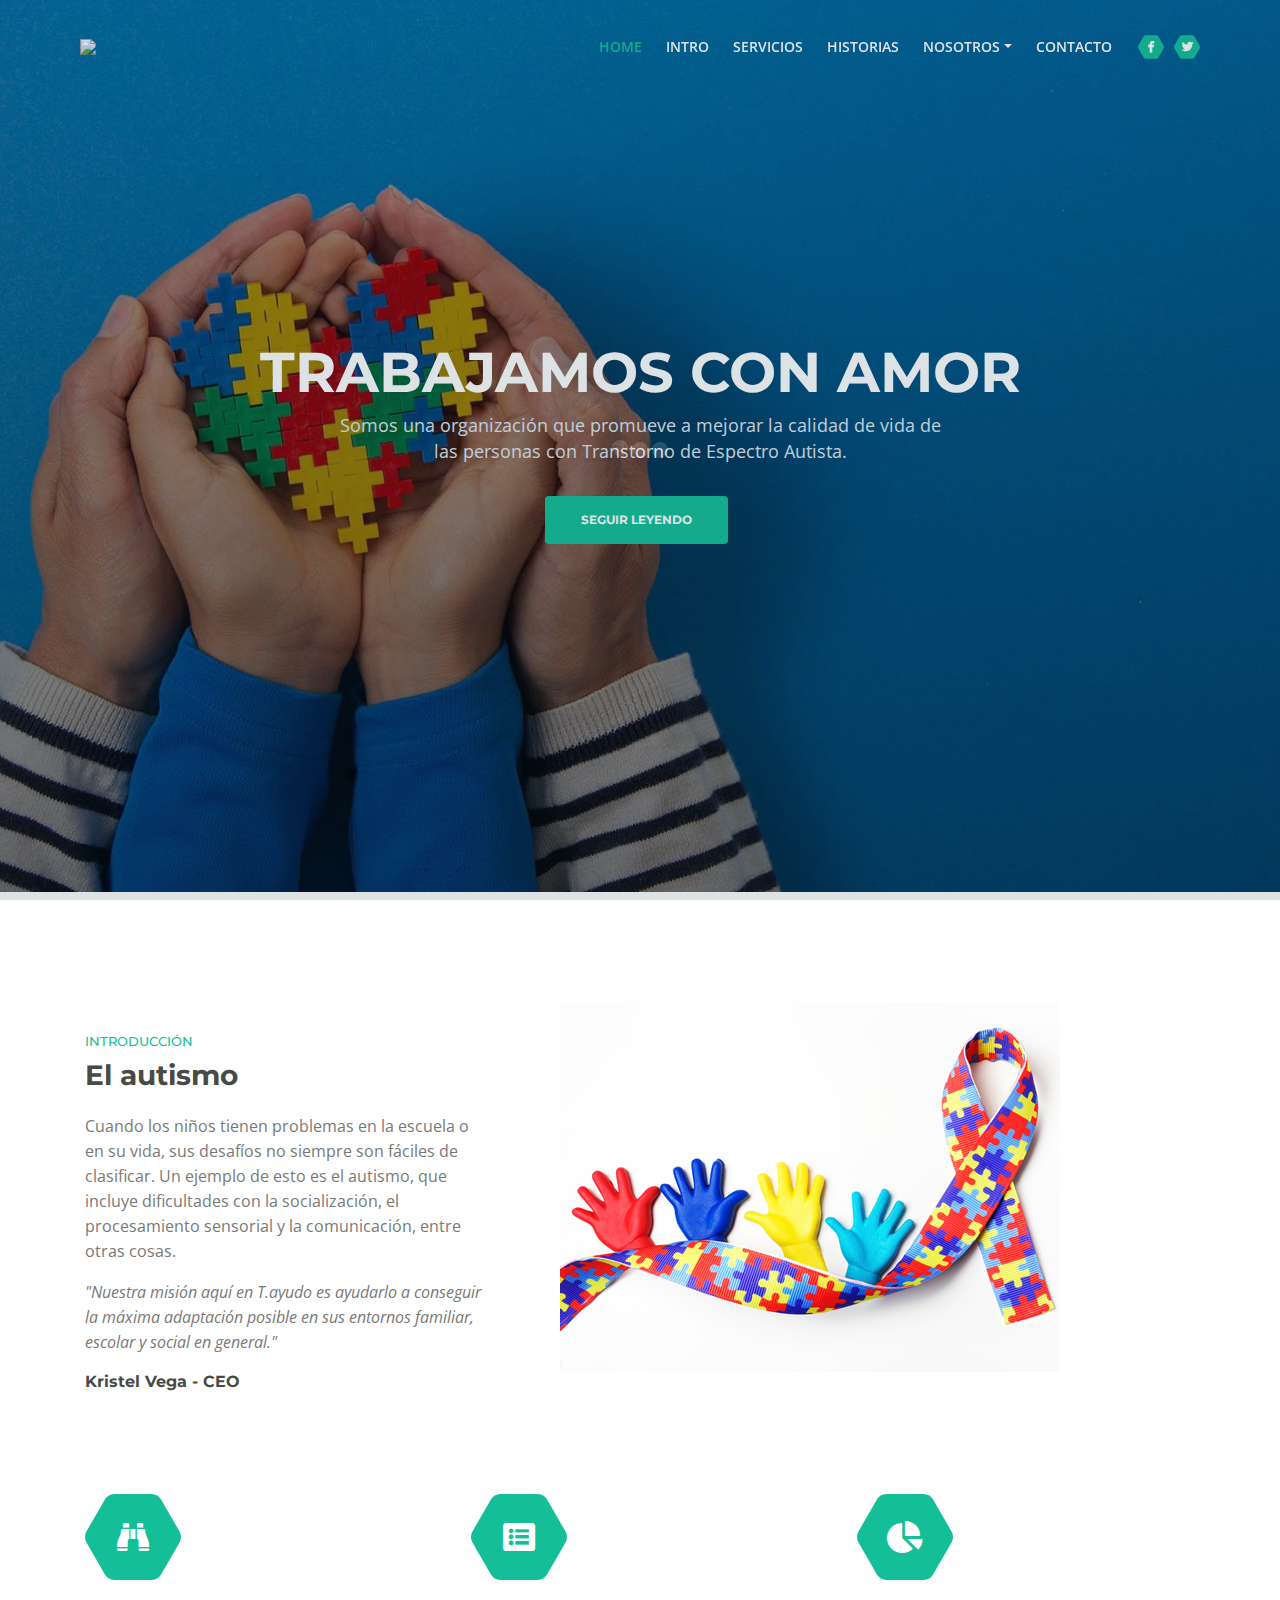
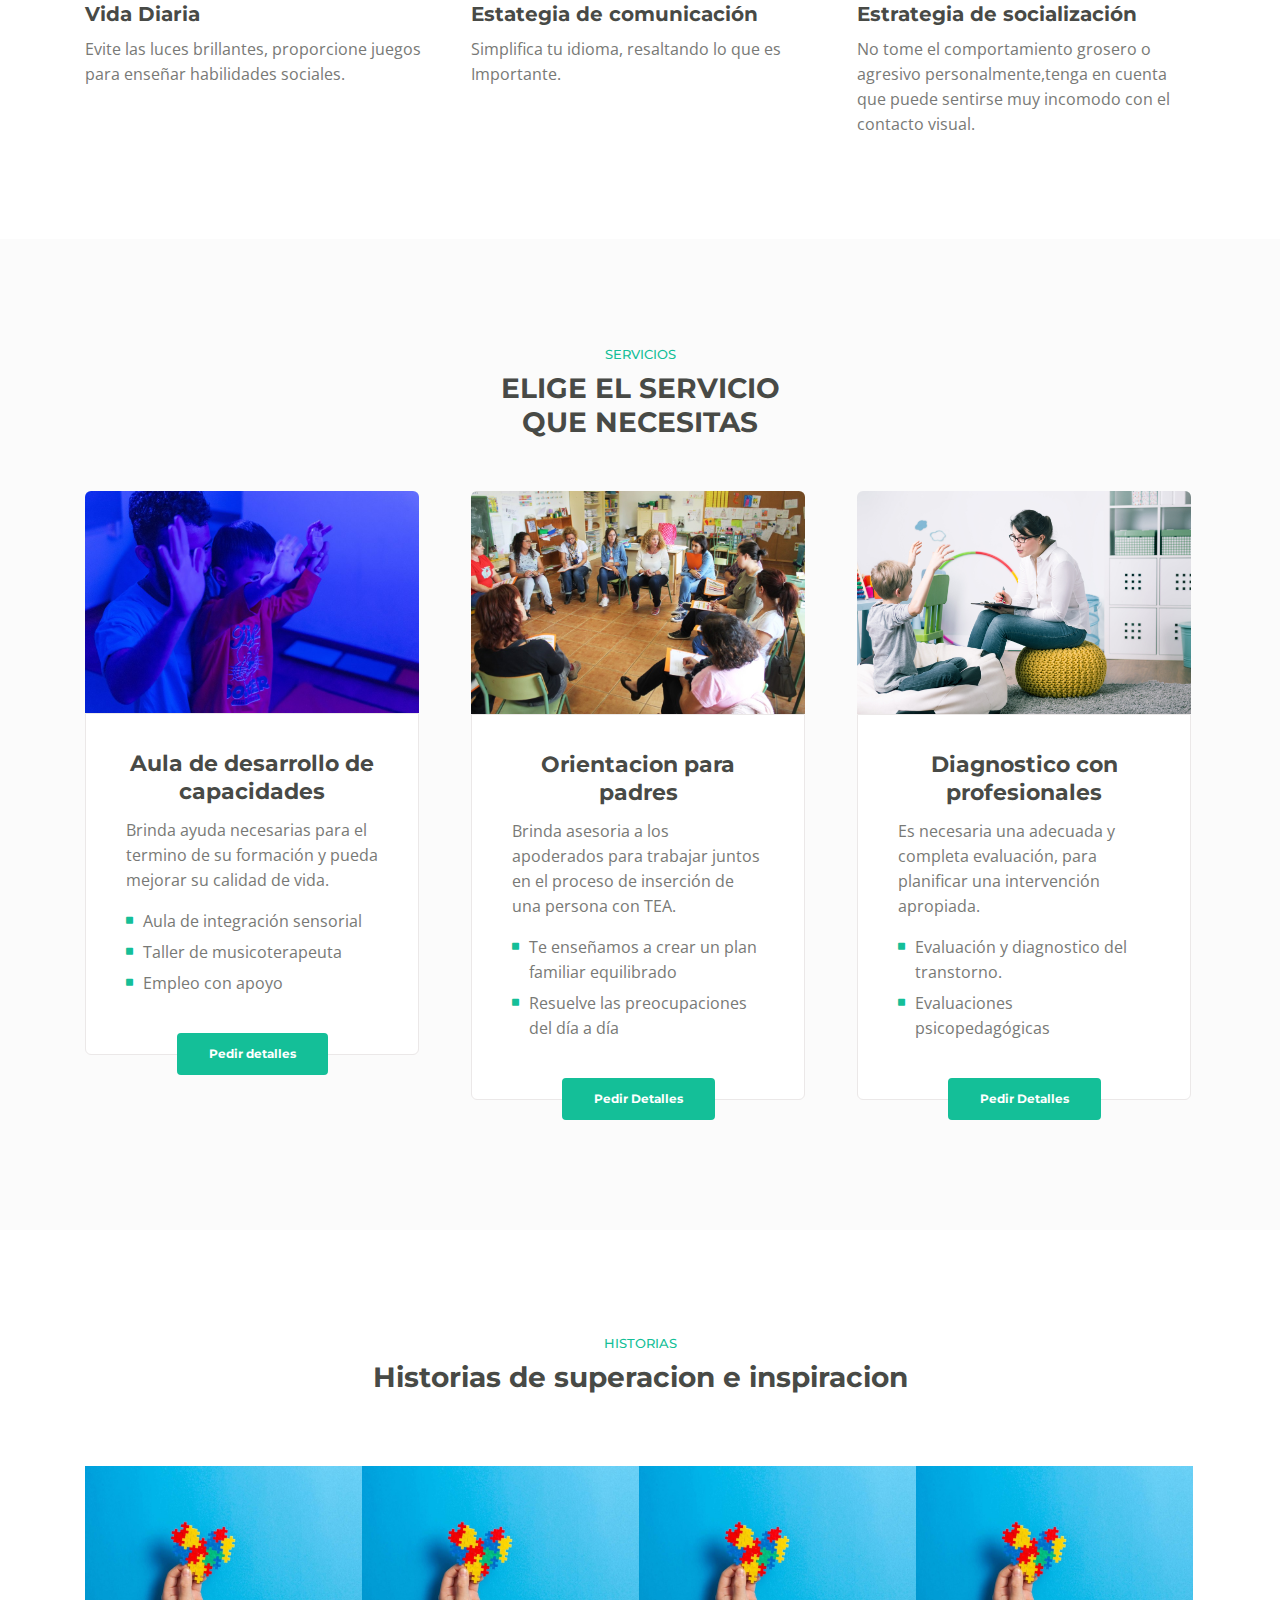
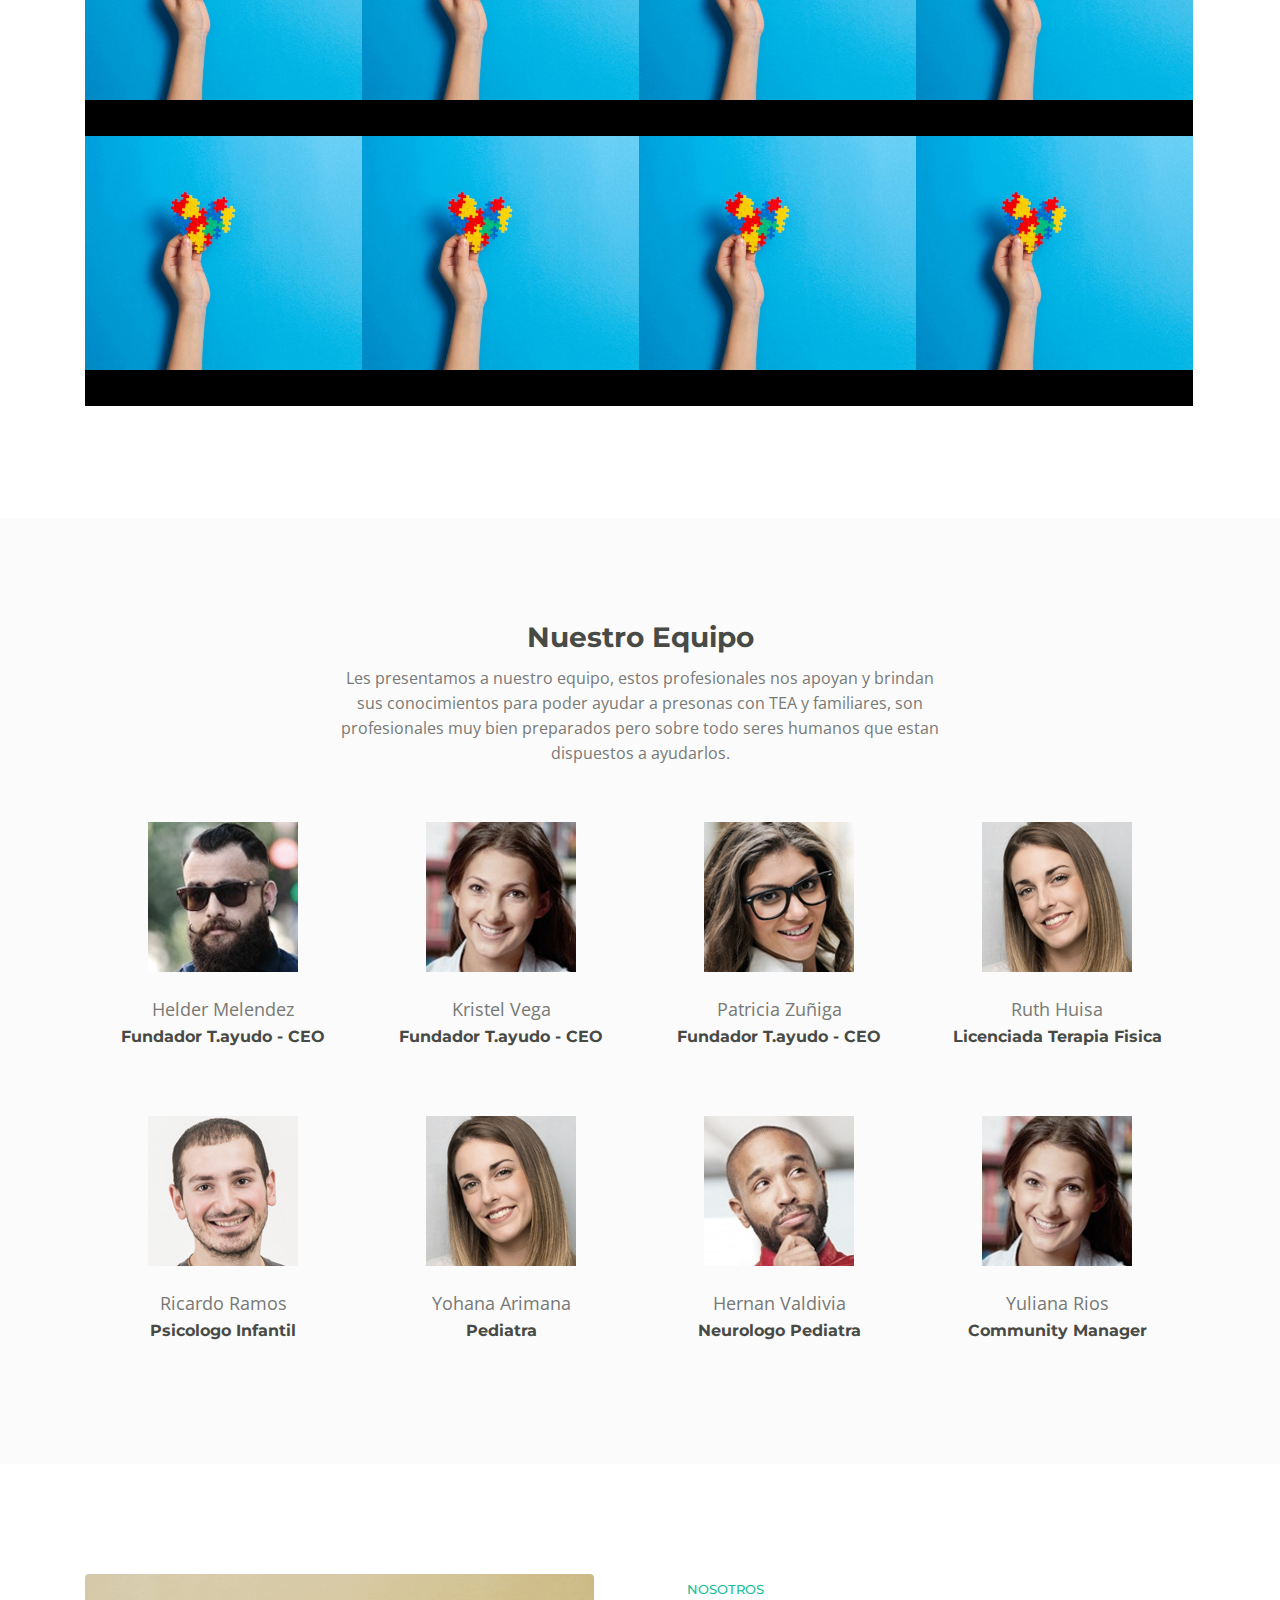
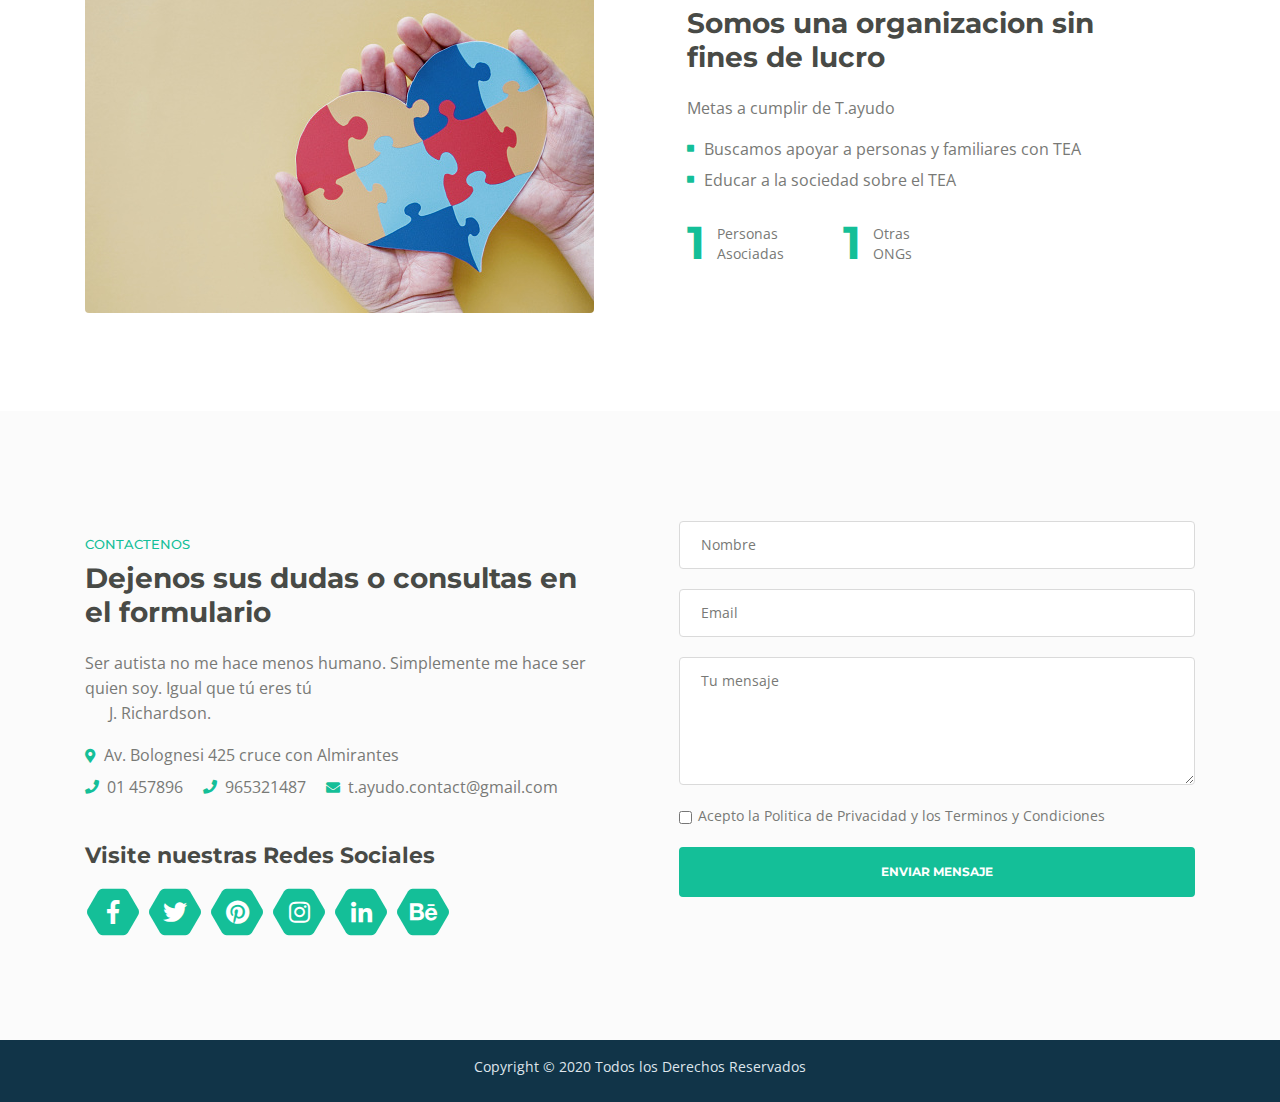
==== index.html @ 3f19f37e "First commit" ====
<!DOCTYPE html>
<html lang="en">
<head>
    <meta charset="utf-8">
    <meta name="viewport" content="width=device-width, initial-scale=1, shrink-to-fit=no">
    
    <!-- SEO Meta Tags -->
    <meta name="description" content="">
    <meta name="author" content="PZQ">

     <!-- OG Meta Tags to improve the way the post looks when you share the page on LinkedIn, Facebook, Google+ -->
	<meta property="og:site_name" content="" /> <!-- website name -->
	<meta property="og:site" content="" /> <!-- website link -->
	<meta property="og:title" content=""/> <!-- title shown in the actual shared post -->
	<meta property="og:description" content="" /> <!-- description shown in the actual shared post -->
	<meta property="og:image" content="" /> <!-- image link, make sure it's jpg -->
	<meta property="og:url" content="" /> <!-- where do you want your post to link to -->
	<meta property="og:type" content="article" />

    

    <!-- Website Title -->
    <title>T.ayudo Ong</title>
    
    <!-- Styles -->
    <link href="https://fonts.googleapis.com/css?family=Montserrat:500,700&display=swap&subset=latin-ext" rel="stylesheet">
    <link href="https://fonts.googleapis.com/css?family=Open+Sans:400,400i,600&display=swap&subset=latin-ext" rel="stylesheet">
    <link href="css/bootstrap.css" rel="stylesheet">
    <link href="css/fontawesome-all.css" rel="stylesheet">
    <link href="css/swiper.css" rel="stylesheet">
	<link href="css/magnific-popup.css" rel="stylesheet">
	<link href="css/styles.css" rel="stylesheet">
	
	<!-- logitoo  -->
    <link rel="icon" href="images/logo.png">
</head>
<body data-spy="scroll" data-target=".fixed-top">
    
    <!-- Preloader -->
	<div class="spinner-wrapper">
        <div class="spinner">
            <div class="bounce1">fdfdsfs</div>
            <div class="bounce2"></div>
            <div class="bounce3"></div>
        </div>
    </div>
    <!-- end of preloader -->
    

    <!-- Navbar -->
    <nav class="navbar navbar-expand-md navbar-dark navbar-custom fixed-top">
        <!-- Text Logo - Use this if you don't have a graphic logo -->
        <!-- <a class="navbar-brand logo-text page-scroll" href="index.html">Aria</a> -->

        <!-- Image Logo -->
        <a class="navbar-brand logo-image" href="index.html"><img src="images/logo.png" alt="alternative"></a>
        
        <!-- Mobile Menu Toggle Button -->
        <button class="navbar-toggler" type="button" data-toggle="collapse" data-target="#navbarsExampleDefault" aria-controls="navbarsExampleDefault" aria-expanded="false" aria-label="Toggle navigation">
            <span class="navbar-toggler-awesome fas fa-bars"></span>
            <span class="navbar-toggler-awesome fas fa-times"></span>
        </button>
        <!-- end of mobile menu toggle button -->

        <div class="collapse navbar-collapse" id="navbarsExampleDefault">
            <ul class="navbar-nav ml-auto">
                <li class="nav-item">
                    <a class="nav-link page-scroll" href="#header">HOME <span class="sr-only">(current)</span></a>
                </li>
                <li class="nav-item">
                    <a class="nav-link page-scroll" href="#intro">INTRO</a>
                </li>
                <li class="nav-item">
                    <a class="nav-link page-scroll" href="#services">SERVICIOS</a>
                </li>
                <li class="nav-item">
                    <a class="nav-link page-scroll" href="#projects">HISTORIAS</a>
                </li>

                <!-- Dropdown Menu -->          
                <li class="nav-item dropdown">
                    <a class="nav-link dropdown-toggle page-scroll" href="#about" id="navbarDropdown" role="button" aria-haspopup="true" aria-expanded="false">NOSOTROS</a>
                    <div class="dropdown-menu" aria-labelledby="navbarDropdown">
                        <a class="dropdown-item" href="quienes.html"><span class="item-text">¿Quienes Somos?</span></a>
                        <div class="dropdown-items-divide-hr"></div>
                        <a class="dropdown-item" href="mas_org.html"><span class="item-text">Mas organizaciones</span></a>
                    </div>
                </li>
                <!-- end of dropdown menu -->

                <li class="nav-item">
                    <a class="nav-link page-scroll" href="#contact">CONTACTO</a>
                </li>
            </ul>
            <span class="nav-item social-icons">
                <span class="fa-stack">
                    <a href="#your-link">
                        <span class="hexagon"></span>
                        <i class="fab fa-facebook-f fa-stack-1x"></i>
                    </a>
                </span>
                <span class="fa-stack">
                    <a href="#your-link">
                        <span class="hexagon"></span>
                        <i class="fab fa-twitter fa-stack-1x"></i>
                    </a>
                </span>
            </span>
        </div>
    </nav> <!-- end of navbar -->
    <!-- end of navbar -->


    <!-- Header -->
    <header id="header" class="header">
        <div class="header-content">
            <div class="container">
                <div class="row">
                    <div class="col-lg-12">
                        <div class="text-container">
                            <h1>TRABAJAMOS <span id="js-rotating">CON AMOR, CON PACIENCIA, JUNTOS</span></h1>
                            <p class="p-heading p-large">Somos una organización que promueve a mejorar la calidad de vida
                                de las personas con Transtorno de Espectro Autista. </p>
                            <a class="btn-solid-lg page-scroll" href="#intro">SEGUIR LEYENDO</a>
                        </div>
                    </div> <!-- end of col -->
                </div> <!-- end of row -->
            </div> <!-- end of container -->
        </div> <!-- end of header-content -->
    </header> <!-- end of header -->
    <!-- end of header -->


    <!-- Intro -->
    <div id="intro" class="basic-1">
        <div class="container">
            <div class="row">
                <div class="col-lg-5">
                    <div class="text-container">
                        <div class="section-title">INTRODUCCIÓN</div>
                        <h2>El autismo</h2>
                        <p>Cuando los niños tienen problemas en la escuela o en su vida, sus desafíos no siempre son fáciles de 
                            clasificar. Un ejemplo de esto es el autismo, que incluye dificultades con la socialización, el 
                            procesamiento sensorial y la comunicación, entre otras cosas.</p>
                        <p class="testimonial-text">"Nuestra misión aquí en T.ayudo es ayudarlo a conseguir la máxima adaptación 
                            posible en sus entornos familiar, escolar y social en general."</p>
                        <div class="testimonial-author">Kristel Vega - CEO</div>
                    </div> <!-- end of text-container -->
                </div> <!-- end of col -->
                <div class="col-lg-7">
                    <div class="image-container">
                        <img class="img-fluid" src="images/autismo1.jpg" alt="alternative">
                    </div> <!-- end of image-container -->
                </div> <!-- end of col -->
            </div> <!-- end of row -->
        </div> <!-- end of container -->
    </div> <!-- end of basic-1 -->
    <!-- end of intro -->


    <!-- Description -->
    <div class="cards-1">
        <div class="container">
            <div class="row">
                <div class="col-lg-12">
                    
                    <!-- Card -->
                    <div class="card">
                        <span class="fa-stack">
                            <span class="hexagon"></span>
                            <i class="fas fa-binoculars fa-stack-1x"></i>
                        </span>
                        <div class="card-body">
                            <h4 class="card-title">Vida Diaria</h4>
                            <p>Evite las luces brillantes, proporcione juegos para  enseñar habilidades sociales.</p>
                        </div>
                    </div>
                    <!-- end of card -->

                    <!-- Card -->
                    <div class="card">
                        <span class="fa-stack">
                            <span class="hexagon"></span>
                            <i class="fas fa-list-alt fa-stack-1x"></i>
                        </span>
                        <div class="card-body">
                            <h4 class="card-title">Estategia de comunicación</h4>
                            <p>Simplifica tu idioma, resaltando lo que es Importante.</p>
                        </div>
                    </div>
                    <!-- end of card -->

                    <!-- Card -->
                    <div class="card">
                        <span class="fa-stack">
                            <span class="hexagon"></span>
                            <i class="fas fa-chart-pie fa-stack-1x"></i>
                        </span>
                        <div class="card-body">
                            <h4 class="card-title">Estrategia de socialización</h4>
                            <p>No tome el comportamiento grosero o agresivo personalmente,tenga en cuenta que puede sentirse muy incomodo con el contacto visual.</p>
                        </div>
                    </div>
                    <!-- end of card -->

                </div> <!-- end of col -->
            </div> <!-- end of row -->
        </div> <!-- end of container -->
    </div> <!-- end of cards-1 -->
    <!-- end of description -->


    <!-- Services -->
    <div id="services" class="cards-2">
        <div class="container">
            <div class="row">
                <div class="col-lg-12">
                    <div class="section-title">SERVICIOS</div>
                    <h2>ELIGE EL SERVICIO<br>QUE NECESITAS</h2>
                </div> <!-- end of col -->
            </div> <!-- end of row -->
            <div class="row">
                <div class="col-lg-12">
                    
                    <!-- Card -->
                    <div class="card">
                        <div class="card-image">
                            <img class="img-fluid" src="images/servicio1.jpg" alt="alternative">
                        </div>
                        <div class="card-body">
                            <h3 class="card-title">Aula de desarrollo de capacidades</h3>
                            <p>Brinda ayuda necesarias para el termino de su 
                                formación y pueda mejorar su calidad de vida.</p>
                            <ul class="list-unstyled li-space-lg">
                                <li class="media">
                                    <i class="fas fa-square"></i>
                                    <div class="media-body">Aula de integración sensorial</div>
                                </li>
                                <li class="media">
                                    <i class="fas fa-square"></i>
                                    <div class="media-body">Taller de musicoterapeuta</div>
                                </li>
                                <li class="media">
                                    <i class="fas fa-square"></i>
                                    <div class="media-body">Empleo con apoyo</div>
                                </li>
                            </ul>
                        </div>
                        <div class="button-container">
                            <a class="btn-solid-reg page-scroll" href="#contact">Pedir detalles</a>
                        </div> <!-- end of button-container -->
                    </div>
                    <!-- end of card -->

                    <!-- Card -->
                    <div class="card">
                        <div class="card-image">
                            <img class="img-fluid" src="images/servicio2.JPG" alt="alternative">
                        </div>
                        <div class="card-body">
                            <h3 class="card-title">Orientacion para padres</h3>
                            <p>Brinda asesoria a los apoderados para trabajar juntos en el proceso de inserción de una persona con TEA.</p>
                            <ul class="list-unstyled li-space-lg">
                                <li class="media">
                                    <i class="fas fa-square"></i>
                                    <div class="media-body">Te enseñamos a crear un plan familiar equilibrado</div>
                                </li>
                                <li class="media">
                                    <i class="fas fa-square"></i>
                                    <div class="media-body">Resuelve las preocupaciones del día a día</div>
                                </li>
                            </ul>
                        </div>
                        <div class="button-container">
                            <a class="btn-solid-reg page-scroll" href="#contact">Pedir Detalles</a>
                        </div> <!-- end of button-container -->
                    </div>
                    <!-- end of card -->

                    <!-- Card -->
                    <div class="card">
                        <div class="card-image">
                            <img class="img-fluid" src="images/servicio3.jpg" alt="alternative">
                        </div>
                        <div class="card-body">
                            <h3 class="card-title">Diagnostico con profesionales</h3>
                            <p>Es necesaria una adecuada y completa evaluación, para planificar una intervención apropiada.</p>
                            <ul class="list-unstyled li-space-lg">
                                <li class="media">
                                    <i class="fas fa-square"></i>
                                    <div class="media-body">Evaluación y diagnostico del transtorno.</div>
                                </li>
                                <li class="media">
                                    <i class="fas fa-square"></i>
                                    <div class="media-body">Evaluaciones psicopedagógicas</div>
                                </li>
                            </ul>
                        </div>

                        <div class="button-container">
                            <a class="btn-solid-reg page-scroll" href="#contact">Pedir Detalles</a>
                        </div> <!-- end of button-container -->
                    </div>
                    <!-- end of card -->

                </div> <!-- end of col -->
            </div> <!-- end of row -->
        </div> <!-- end of container -->
    </div> <!-- end of cards-2 -->
    <!-- end of services -->
    
    <!-- Personas e historias -->
	<div id="projects" class="filter">
		<div class="container">
            <div class="row">
                <div class="col-lg-12">
                    <div class="section-title">HISTORIAS</div>
                    <h2>Historias de superacion e inspiracion</h2>
                </div> <!-- end of col -->
            </div> <!-- end of row -->
            <div class="row">
                <div class="col-lg-12">
                    <div class="grid">
                        <div class="element-item development">
                            <a class="popup-with-move-anim" href="#project-1"><div class="element-item-overlay"><span>Elon Musk</span></div><img src="images/hist_aut.jpg" alt="alternative"></a>
                        </div>
                        <div class="element-item development">
                            <a class="popup-with-move-anim" href="#project-2"><div class="element-item-overlay"><span>Anthony Hopkins</span></div><img src="images/hist_aut.jpg" alt="alternative"></a>
                        </div>
                        <div class="element-item design development marketing">
                            <a class="popup-with-move-anim" href="#project-3"><div class="element-item-overlay"><span>Greta Thunberg</span></div><img src="images/hist_aut.jpg" alt="alternative"></a>
                        </div>
                        <div class="element-item design development marketing">
                            <a class="popup-with-move-anim" href="#project-4"><div class="element-item-overlay"><span>Courtney Love</span></div><img src="images/hist_aut.jpg" alt="alternative"></a>
                        </div>
                        <div class="element-item design development marketing seo">
                            <a class="popup-with-move-anim" href="#project-5"><div class="element-item-overlay"><span>Satoshi Tajiri</span></div><img src="images/hist_aut.jpg" alt="alternative"></a>
                        </div>
                        <div class="element-item design marketing seo">
                            <a class="popup-with-move-anim" href="#project-6"><div class="element-item-overlay"><span>Perry</span></div><img src="images/hist_aut.jpg" alt="alternative"></a>
                        </div>
                        <div class="element-item design marketing">
                            <a class="popup-with-move-anim" href="#project-7"><div class="element-item-overlay"><span>Alexis Wineman</span></div><img src="images/hist_aut.jpg" alt="alternative"></a>
                        </div>
                        <div class="element-item design marketing">
                            <a class="popup-with-move-anim" href="#project-8"><div class="element-item-overlay"><span>Ruth Aliaga</span></div><img src="images/hist_aut.jpg" alt="alternative"></a>
                        </div>
                    </div> <!-- end of grid -->
                    <!-- end of filter -->
                    
                </div> <!-- end of col -->
            </div> <!-- end of row -->
		</div> <!-- end of container -->
    </div> <!-- end of filter -->
    <!-- end of projects -->


    <!-- Project Lightboxes -->
    <!-- Lightbox -->
    <div id="project-1" class="lightbox-basic zoom-anim-dialog mfp-hide">
        <div class="row">
            <button title="Close (Esc)" type="button" class="mfp-close x-button">×</button>
            <div class="col-lg-8">
                <img class="img-fluid" src="images/hist3.jpeg" alt="alternative">
            </div> <!-- end of col -->
            <div class="col-lg-4">
                <h3>Elon Musk</h3>
                <hr class="line-heading">
                <p>Elon Musk, el multimillonario creador de compañías como Tesla y Space X anunció durante un monólogo en el exitoso programa Saturday Night Live que sufría el
                     síndrome de Asperger. “Sé que he dicho o publicado cosas raras, pero es simplemente la forma en que funciona mi cerebro. A cualquiera que haya ofendido 
                     simplemente quiero decirle: reinventé los coches eléctricos y estoy enviando gente a Marte en un cohete, ¿creyeron que iba a ser un tipo relajado y normal?</p>
                
                 <a class="btn-outline-reg mfp-close as-button" href="#projects">BACK</a> 
            </div> <!-- end of col -->
        </div> <!-- end of row -->
    </div> <!-- end of lightbox-basic -->
    <!-- end of lightbox -->

    <!-- Lightbox -->
    <div id="project-2" class="lightbox-basic zoom-anim-dialog mfp-hide">
        <div class="row">
            <button title="Close (Esc)" type="button" class="mfp-close x-button">×</button>
            <div class="col-lg-8">
                <img class="img-fluid" src="images/hist1.jpeg" alt="alternative">
            </div> <!-- end of col -->
            <div class="col-lg-4">
                <h3>Anthony Hopkins</h3>
                <hr class="line-heading">
                <p>Uno de ellos es el premiado actor Anthony Hopkins, de 83 años. En el año 2017, en una entrevista para Daily Mail , explicó que convive con el síndrome Asperger, 
                    el cual lo diagnosticaron a una edad tardía. Y dijo que eso le hizo entender por qué fue un solitario que nunca encajaba en ningún sitio, que solía 
                    tener problemas y causarlos a otros, sobre todo en la infancia. Tuvo que lidiar con la ira y con dificultades a la hora de conectar con los demás. Pero el actor ha 
                    asegurado que tener esta alteración neurológica ha sido en parte una ventaja, pues le ha conferido una memoria portentosa.</p>
                <a class="btn-outline-reg mfp-close as-button" href="#projects">BACK</a> 
            </div> <!-- end of col -->
        </div> <!-- end of row -->
    </div> <!-- end of lightbox-basic -->
    <!-- end of lightbox -->

    <!-- Lightbox -->
    <div id="project-3" class="lightbox-basic zoom-anim-dialog mfp-hide">
        <div class="row">
            <button title="Close (Esc)" type="button" class="mfp-close x-button">×</button>
            <div class="col-lg-8">
                <img class="img-fluid" src="images/hist2.jpeg" alt="alternative">
            </div> <!-- end of col -->
            <div class="col-lg-4">
                <h3>Greta Thunberg</h3>
                <hr class="line-heading">
                
                <p>La activista medioambiental Greta Thunberg, de 18 años, fue diagnosticada a los 11 años. Tres años antes, a los 8, fue cuando oyó hablar por primera vez del cambio 
                    climático. No podía entender por qué se hacía tan poco al respecto. Y a partir de ese momento se deprimió, dejó de hablar y de comer. Ella misma lo ha reconocido en 
                    público y se ha mostrado orgullosa de ello, con declaraciones y publicaciones en sus redes sociales, con el hashtag #aspiepower.
                    "Cuando los que te odian van detrás de tu aspecto y tus diferencias, significa que no tienen nada más que hacer. Y entonces sabes que estás ganando. Tengo Asperger 
                    y eso significa que a veces soy un poco diferente de la norma. Y, dadas las circunstancias adecuadas, ser diferente es un superpoder", afirma.
                    </p>
                <a class="btn-outline-reg mfp-close as-button" href="#projects">BACK</a> 
            </div> <!-- end of col -->
        </div> <!-- end of row -->
    </div> <!-- end of lightbox-basic -->
    <!-- end of lightbox -->

    <!-- Lightbox -->
    <div id="project-4" class="lightbox-basic zoom-anim-dialog mfp-hide">
        <div class="row">
            <button title="Close (Esc)" type="button" class="mfp-close x-button">×</button>
            <div class="col-lg-8">
                <img class="img-fluid" src="images/hist5.jpeg" alt="alternative">
            </div> <!-- end of col -->
            <div class="col-lg-4">
                <h3>Courtney Love</h3>
                <hr class="line-heading">
                
                <p>La cantante Courtney Love, viuda del líder de Nirvana Kurt Cobain y madre de su única hija, explica en su biografía, Dirty Blonde:
                     The Diaries of Courtney Love (2006), que a los 9 años se lo diagnosticaron. Su juventud fue complicada, con conflictos familiares 
                     y expulsiones de varios colegios. Y en los noventa triunfó como vocalista del grupo Hole.</p>
               <a class="btn-outline-reg mfp-close as-button" href="#projects">BACK</a> 
            </div> <!-- end of col -->
        </div> <!-- end of row -->
    </div> <!-- end of lightbox-basic -->
    <!-- end of lightbox -->

    <!-- Lightbox -->
    <div id="project-5" class="lightbox-basic zoom-anim-dialog mfp-hide">
        <div class="row">
            <button title="Close (Esc)" type="button" class="mfp-close x-button">×</button>
            <div class="col-lg-8">
                <img class="img-fluid" src="images/hist4.jpeg" alt="alternative">
            </div> <!-- end of col -->
            <div class="col-lg-4">
                <h3>Satoshi Tajiri</h3>
                <hr class="line-heading">
                
                <p>Tokio la familia Tajiri vive en una zona boscosa y admiran la dedicación de Satoshi (5) para coleccionar insectos. Poco 
                    interesado en los estudios y con comportamientos excéntricos sus padres lo llevaron a una evaluación médica, fue diagnosticado
                     como portador del Síndrome de Asperger, en la clasificación actual (Manual Diagnóstico y Estadístico de las Enfermedades Mentales 5ª. Edición)
                      esta enfermedad está incluida en el grupo de Trastornos del Espectro Autista. </p>
                <a class="btn-outline-reg mfp-close as-button" href="#projects">BACK</a> 
            </div> <!-- end of col -->
        </div> <!-- end of row -->
    </div> <!-- end of lightbox-basic -->
    <!-- end of lightbox -->

    <!-- Lightbox -->
    <div id="project-6" class="lightbox-basic zoom-anim-dialog mfp-hide">
        <div class="row">
            <button title="Close (Esc)" type="button" class="mfp-close x-button">×</button>
            <div class="col-lg-8">
                <img class="img-fluid" src="images/hist8.jpeg" alt="alternative">
            </div> <!-- end of col -->
            <div class="col-lg-4">
                <h3>Perry</h3>
                <hr class="line-heading">
                <p>“Perry desde el comienzo, presentó grandes dificultades. Lo primero que notamos fue que parecía muy intranquilo. Siempre estaba molesto.
                     Tenía una falta de reconocimiento en la mirada, no comía y dormía a medida que pasaban los días, reconocimos más “signos de alarma” del 
                     autismo, como comportamientos repetitivos, retrasos en el habla y la audición, y otros” expreso la madre Mary Elizabet.</p>
               <p>Declaracion de la madre</p>
                <a class="btn-outline-reg mfp-close as-button" href="#projects">BACK</a> 
            </div> <!-- end of col -->
        </div> <!-- end of row -->
    </div> <!-- end of lightbox-basic -->
    <!-- end of lightbox -->

    <!-- Lightbox -->
    <div id="project-7" class="lightbox-basic zoom-anim-dialog mfp-hide">
        <div class="row">
            <button title="Close (Esc)" type="button" class="mfp-close x-button">×</button>
            <div class="col-lg-8">
                <img class="img-fluid" src="images/hist6.jpeg" alt="alternative">
            </div> <!-- end of col -->
            <div class="col-lg-4">
                <h3>Alexis Wineman</h3>
                <hr class="line-heading">
                <p>Alexis Wineman es la primera mujer con trastorno del espectro autista (TEA) en participar
                     en la competencia Miss Estados Unidos. Alexis estaba en la escuela secundaria cuando recibió
                      el diagnóstico oficial de trastorno generalizado del desarrollo no especificado de otra manera 
                      (PDD-NOS, por sus siglas en inglés) si bien se sentía “diferente” desde que era pequeña. A medida 
                      que fue creciendo, luchó con algunos de los desafíos que vienen con este TEA, como las dificultades 
                      del habla, las dificultades de comunicación, y la sensibilidad a los sonidos fuertes y otros problemas 
                      relacionados con los sentidos. Alexis también tuvo que lidiar con el acoso escolar debido a sus diferencias.
                       Afortunadamente, su familia siempre fue una fuente de fuerza e inspiración para ella</p>
                <a class="btn-outline-reg mfp-close as-button" href="#projects">BACK</a> 
            </div> <!-- end of col -->
        </div> <!-- end of row -->
    </div> <!-- end of lightbox-basic -->
    <!-- end of lightbox -->

    <!-- Lightbox -->
    <div id="project-8" class="lightbox-basic zoom-anim-dialog mfp-hide">
        <div class="row">
            <button title="Close (Esc)" type="button" class="mfp-close x-button">×</button>
            <div class="col-lg-8">
                <img class="img-fluid" src="images/hist7.jpeg" alt="alternative">
            </div> <!-- end of col -->
            <div class="col-lg-4">
                <h3>Ruth Aliaga</h3>
                <hr class="line-heading">
                
                <p>Ruth Aliaga es madre soltera ella conduce un mototaxi por las calles de chorrillos, con este trabajo desde hace tres años sostiene a su hijo Andy Aliaga un adolescente de 14 años diagnosticado con Trastorno del Espectro Autista (TEA). 

                    “Soy madre soltera y no hay nadie que me ayude con él “dice y recuerda ese momento cuando tuvo que poner las cosas en una balanza y pesó más el hecho de ser madre. Y siempre pesa más ese lado del corazón. Entonces, Ruth aprendió a manejar mototaxi. 
                    
                    Y, desde hace 36 meses, ella conduce ese ubicuo medio de transporte de las 6 de la mañana a las 11 de la noche.  Es agotador y los recursos son bajos, pero maneja sus horarios. 
                    
                    Se puede organizar y estar “disponible” para todo lo que Andy requiere: ayudarlo en las tareas del colegio, asistir a las reuniones con los profesores, a las consultas, a las terapias, etcétera. 
                    </p>
               <a class="btn-outline-reg mfp-close as-button" href="#projects">BACK</a> 
            </div> <!-- end of col -->
        </div> <!-- end of row -->
    </div> <!-- end of lightbox-basic -->
    <!-- end of lightbox -->
    <!-- end of project lightboxes -->


    <!-- Team -->
    <div class="basic-2">
        <div class="container">
            <div class="row">
                <div class="col-lg-12">
                    <h2>Nuestro Equipo</h2>
                    <p class="p-heading">Les presentamos a nuestro equipo, estos profesionales nos apoyan y brindan sus conocimientos
                        para poder ayudar a presonas con TEA y familiares, son profesionales muy bien preparados pero sobre todo seres humanos 
                        que estan dispuestos a ayudarlos.
                    </p>
                </div> <!-- end of col -->
            </div> <!-- end of row -->
            <div class="row">
                <div class="col-lg-12">

                    <!-- Team Member -->
                    <div class="team-member">
                        <div class="image-wrapper">
                            <img class="img-fluid" src="images/team-1.jpg" alt="alternative">
                        </div> <!-- end of image-wrapper -->
                        <p class="p-large">Helder Melendez</p>
                        <p class="job-title">Fundador T.ayudo - CEO</p>
                    </div> <!-- end of team-member -->
                    <!-- end of team member -->

                    <!-- Team Member -->
                    <div class="team-member">
                        <div class="image-wrapper">
                            <img class="img-fluid" src="images/team-2.jpg" alt="alternative">
                        </div> <!-- end of image wrapper -->
                        <p class="p-large">Kristel Vega</p>
                        <p class="job-title">Fundador T.ayudo - CEO</p>
                    </div> <!-- end of team-member -->
                    <!-- end of team member -->

                    <!-- Team Member -->
                    <div class="team-member">
                        <div class="image-wrapper">
                            <img class="img-fluid" src="images/team-3.jpg" alt="alternative">
                        </div> <!-- end of image wrapper -->
                        <p class="p-large">Patricia Zuñiga</p>
                        <p class="job-title">Fundador T.ayudo - CEO</p>
                    </div> <!-- end of team-member -->
                    <!-- end of team member -->

                    <!-- Team Member -->
                    <div class="team-member">
                        <div class="image-wrapper">
                            <img class="img-fluid" src="images/team-4.jpg" alt="alternative">
                        </div> <!-- end of image wrapper -->
                        <p class="p-large">Ruth Huisa</p>
                        <p class="job-title">Licenciada Terapia Fisica</p>
                    </div> <!-- end of team-member -->
                    <!-- end of team member -->

                    <!-- Team Member -->
                    <div class="team-member">
                        <div class="image-wrapper">
                            <img class="img-fluid" src="images/team-5.jpg" alt="alternative">
                        </div> <!-- end of image-wrapper -->
                        <p class="p-large">Ricardo Ramos</p>
                        <p class="job-title">Psicologo Infantil</p>
                    </div> <!-- end of team-member -->
                    <!-- end of team member -->

                    <!-- Team Member -->
                    <div class="team-member">
                        <div class="image-wrapper">
                            <img class="img-fluid" src="images/team-4.jpg" alt="alternative">
                        </div> <!-- end of image wrapper -->
                        <p class="p-large">Yohana Arimana</p>
                        <p class="job-title">Pediatra</p>
                        </span>
                    </div> <!-- end of team-member -->
                    <!-- end of team member -->

                    <!-- Team Member -->
                    <div class="team-member">
                        <div class="image-wrapper">
                            <img class="img-fluid" src="images/team-6.jpg" alt="alternative">
                        </div> <!-- end of image wrapper -->
                        <p class="p-large">Hernan Valdivia</p>
                        <p class="job-title">Neurologo Pediatra</p>
                    </div> <!-- end of team-member -->
                    <!-- end of team member -->

                    <!-- Team Member -->
                    <div class="team-member">
                        <div class="image-wrapper">
                            <img class="img-fluid" src="images/team-2.jpg" alt="alternative">
                        </div> <!-- end of image wrapper -->
                        <p class="p-large">Yuliana Rios</p>
                        <p class="job-title">Community Manager</p>
                    </div> <!-- end of team-member -->
                    <!-- end of team member -->

                </div> <!-- end of col -->
            </div> <!-- end of row -->
        </div> <!-- end of container -->
    </div> <!-- end of basic-2 -->
    <!-- end of team -->
    


    <!-- About -->
    <div id="about" class="counter">
        <div class="container">
            <div class="row">
                <div class="col-lg-5 col-xl-6">
                    <div class="image-container">
                        <img class="img-fluid" src="images/noso.jpg" alt="alternative">
                    </div> <!-- end of image-container -->
                </div> <!-- end of col -->
                <div class="col-lg-7 col-xl-6">
                    <div class="text-container">
                        <div class="section-title">NOSOTROS</div>
                        <h2>Somos una organizacion sin fines de lucro</h2>
                        <p>Metas a cumplir de T.ayudo</p>
                        <ul class="list-unstyled li-space-lg">
                            <li class="media">
                                <i class="fas fa-square"></i>
                                <div class="media-body">Buscamos apoyar a personas y familiares con TEA </div>
                            </li>
                            <li class="media">
                                <i class="fas fa-square"></i>
                                <div class="media-body">Educar a la sociedad sobre el TEA </div>
                            </li>
                        </ul>

                        <!-- Counter -->
                        <div id="counter">
                            <div class="cell">
                                <div class="counter-value number-count" data-count="98">1</div>
                                <div class="counter-info">Personas<br>Asociadas</div>
                            </div>

                            <div class="cell">
                                <div class="counter-value number-count" data-count="121">1</div>
                                <div class="counter-info">Otras<br>ONGs</div>
                            </div>
                        </div>
                        <!-- end of counter -->

                    </div> <!-- end of text-container -->      
                </div> <!-- end of col -->
            </div> <!-- end of row -->
        </div> <!-- end of container -->
    </div> <!-- end of counter -->
    <!-- end of about -->


    <!-- Contact -->
    <div id="contact" class="form-2">
        <div class="container">
            <div class="row">
                <div class="col-lg-6">
                    <div class="text-container">
                        <div class="section-title">CONTACTENOS</div>
                        <h2>Dejenos sus dudas o consultas en el formulario</h2>
                        <p>Ser autista no me hace menos humano. Simplemente me hace ser quien soy. Igual que tú eres tú  <br> &nbsp;&nbsp; &nbsp;&nbsp; J. Richardson.</p>
                        <ul class="list-unstyled li-space-lg">
                            <li class="address"><i class="fas fa-map-marker-alt"></i>Av. Bolognesi 425 cruce con Almirantes</li>
                            <li><i class="fas fa-phone"></i>01 457896</li>
                            <li><i class="fas fa-phone"></i>965321487</li>
                            <li><i class="fas fa-envelope"></i>t.ayudo.contact@gmail.com</li>
                        </ul>
                        <h3>Visite nuestras Redes Sociales</h3>

                        <span class="fa-stack">
                            <a href="#your-link">
                                <span class="hexagon"></span>
                                <i class="fab fa-facebook-f fa-stack-1x"></i>
                            </a>
                        </span>
                        <span class="fa-stack">
                            <a href="#your-link">
                                <span class="hexagon"></span>
                                <i class="fab fa-twitter fa-stack-1x"></i>
                            </a>
                        </span>
                        <span class="fa-stack">
                            <a href="#your-link">
                                <span class="hexagon"></span>
                                <i class="fab fa-pinterest fa-stack-1x"></i>
                            </a>
                        </span>
                        <span class="fa-stack">
                            <a href="#your-link">
                                <span class="hexagon"></span>
                                <i class="fab fa-instagram fa-stack-1x"></i>
                            </a>
                        </span>
                        <span class="fa-stack">
                            <a href="#your-link">
                                <span class="hexagon"></span>
                                <i class="fab fa-linkedin-in fa-stack-1x"></i>
                            </a>
                        </span>
                        <span class="fa-stack">
                            <a href="#your-link">
                                <span class="hexagon"></span>
                                <i class="fab fa-behance fa-stack-1x"></i>
                            </a>
                        </span>
                    </div> <!-- end of text-container -->
                </div> <!-- end of col -->
                <div class="col-lg-6">
                    
                    <!-- Contact Form -->
                    <form id="contactForm" data-toggle="validator" data-focus="false">
                        <div class="form-group">
                            <input type="text" class="form-control-input" id="cname" required>
                            <label class="label-control" for="cname">Nombre</label>
                            <div class="help-block with-errors"></div>
                        </div>
                        <div class="form-group">
                            <input type="email" class="form-control-input" id="cemail" required>
                            <label class="label-control" for="cemail">Email</label>
                            <div class="help-block with-errors"></div>
                        </div>
                        <div class="form-group">
                            <textarea class="form-control-textarea" id="cmessage" required></textarea>
                            <label class="label-control" for="cmessage">Tu mensaje</label>
                            <div class="help-block with-errors"></div>
                        </div>
                        <div class="form-group checkbox">
                            <input type="checkbox" id="cterms" value="Agreed-to-Terms" required>Acepto la Politica de Privacidad y los Terminos y Condiciones</a> 
                            <div class="help-block with-errors"></div>
                        </div>
                        <div class="form-group">
                            <button type="submit" class="form-control-submit-button">ENVIAR MENSAJE</button>
                        </div>
                        <div class="form-message">
                            <div id="cmsgSubmit" class="h3 text-center hidden"></div>
                        </div>
                    </form>
                    <!-- end of contact form -->

                </div> <!-- end of col -->
            </div> <!-- end of row -->
        </div> <!-- end of container -->
    </div> <!-- end of form-2 -->
    <!-- end of contact -->

    <!-- Copyright -->
    <div class="copyright">
        <div class="container">
            <div class="row">
                <div class="col-lg-12">
                    <p class="p-small">Copyright © 2020 Todos los Derechos Reservados</p>
                </div> <!-- end of col -->
            </div> <!-- enf of row -->
        </div> <!-- end of container -->
    </div> <!-- end of copyright --> 
    <!-- end of copyright -->
    
    	
    <!-- Scripts -->
    <script src="js/jquery.min.js"></script> <!-- jQuery for Bootstrap's JavaScript plugins -->
    <script src="js/popper.min.js"></script> <!-- Popper tooltip library for Bootstrap -->
    <script src="js/bootstrap.min.js"></script> <!-- Bootstrap framework -->
    <script src="js/jquery.easing.min.js"></script> <!-- jQuery Easing for smooth scrolling between anchors -->
    <script src="js/swiper.min.js"></script> <!-- Swiper for image and text sliders -->
    <script src="js/jquery.magnific-popup.js"></script> <!-- Magnific Popup for lightboxes -->
    <script src="js/morphext.min.js"></script> <!-- Morphtext rotating text in the header -->
    <script src="js/isotope.pkgd.min.js"></script> <!-- Isotope for filter -->
    <script src="js/validator.min.js"></script> <!-- Validator.js - Bootstrap plugin that validates forms -->
    <script src="js/scripts.js"></script> <!-- Custom scripts -->
</body>
</html>
---- css/styles.css ----
/*
/******************************/
/*     01. General Styles     */
/******************************/
body,
html {
    width: 100%;
	height: 100%;
}

body, p {
	color: #787976; 
	font: 400 1rem/1.5625rem "Open Sans", sans-serif;
}

.p-large {
	font: 400 1.125rem/1.625rem "Open Sans", sans-serif;
}

.p-small {
	font: 400 0.875rem/1.375rem "Open Sans", sans-serif;
}

.p-heading {
	margin-bottom: 3.5rem;
	text-align: center;
}

.li-space-lg li {
	margin-bottom: 0.375rem;
}

.indent {
	padding-left: 1.25rem;
}

h1 {
	color: #484a46;
	font: 700 2.5rem/3rem "Montserrat", sans-serif;
}

h2 {
	color: #484a46;
	font: 700 1.75rem/2.125rem "Montserrat", sans-serif;
}

h3 {
	color: #484a46;
	font: 700 1.375rem/1.75rem "Montserrat", sans-serif;
}

h4 {
	color: #484a46;
	font: 700 1.25rem/1.625rem "Montserrat", sans-serif;
}

h5 {
	color: #484a46;
	font: 700 1.125rem/1.5rem "Montserrat", sans-serif;
}

h6 {
	color: #484a46;
	font: 700 1rem/1.375rem "Montserrat", sans-serif;
}

a {
	color: #787976;
	text-decoration: underline;
}

a:hover {
	color: #787976;
	text-decoration: underline;
}

a.green {
	color: #14bf98;
}

a.white,
.white {
	color: #dfe5ec;
}

.testimonial-text {
	font-style: italic;
}

.testimonial-author {
	font: 700 1rem/1.375rem "Montserrat", sans-serif;
}

strong {
	color: #484a46;
}

.section-title {
	color: #14bf98;
	font: 500 0.8125rem/1.125rem "Montserrat", sans-serif;
}

.btn-solid-reg {
	display: inline-block;
	padding: 1.1875rem 1.875rem 1.1875rem 1.875rem;
	border: 0.125rem solid #14bf98;
	border-radius: 0.25rem;
	background-color: #14bf98;
	color: #fff;
	font: 700 0.75rem/0 "Montserrat", sans-serif;
	text-decoration: none;
	transition: all 0.2s;
}

.btn-solid-reg:hover {
	background-color: transparent;
	color: #14bf98;
	text-decoration: none;
}

.btn-solid-lg {
	display: inline-block;
	padding: 1.375rem 2.125rem 1.375rem 2.125rem;
	border: 0.125rem solid #14bf98;
	border-radius: 0.25rem;
	background-color: #14bf98;
	color: #fff;
	font: 700 0.75rem/0 "Montserrat", sans-serif;
	text-decoration: none;
	transition: all 0.2s;
}

.btn-solid-lg:hover {
	background-color: transparent;
	color: #14bf98;
	text-decoration: none;
}

.btn-outline-reg {
	display: inline-block;
	padding: 1.1875rem 1.875rem 1.1875rem 1.875rem;
	border: 0.125rem solid #787976;
	border-radius: 0.25rem;
	background-color: transparent;
	color: #787976;
	font: 700 0.75rem/0 "Montserrat", sans-serif;
	text-decoration: none;
	transition: all 0.2s;
}

.btn-outline-reg:hover {
	background-color: #787976;
	color: #fff;
	text-decoration: none;
}

.btn-outline-lg {
	display: inline-block;
	padding: 1.375rem 2.125rem 1.375rem 2.125rem;
	border: 0.125rem solid #787976;
	border-radius: 0.25rem;
	background-color: transparent;
	color: #787976;
	font: 700 0.75rem/0 "Montserrat", sans-serif;
	text-decoration: none;
	transition: all 0.2s;
}

.btn-outline-lg:hover {
	background-color: #787976;
	color: #fff;
	text-decoration: none;
}

.btn-outline-sm {
	display: inline-block;
	padding: 1rem 1.625rem 0.9375rem 1.625rem;
	border: 0.125rem solid #787976;
	border-radius: 0.25rem;
	background-color: transparent;
	color: #787976;
	font: 700 0.75rem/0 "Montserrat", sans-serif;
	text-decoration: none;
	transition: all 0.2s;
}

.btn-outline-sm:hover {
	background-color: #787976;
	color: #fff;
	text-decoration: none;
}

.form-group {
	position: relative;
	margin-bottom: 1.25rem;
}

.form-group.has-error.has-danger {
	margin-bottom: 0.625rem;
}

.form-group.has-error.has-danger .help-block.with-errors ul {
	margin-top: 0.375rem;
}

.label-control {
	position: absolute;
	top: 0.8125rem;
	left: 1.375rem;
	color: #787976;
	opacity: 1;
	font: 400 0.875rem/1.375rem "Open Sans", sans-serif;
	cursor: text;
	transition: all 0.2s ease;
}

/* IE10+ hack to solve lower label text position compared to the rest of the browsers */
@media screen and (-ms-high-contrast: active), screen and (-ms-high-contrast: none) {  
	.label-control {
		top: 0.9375rem;
	}
}

.form-control-input:focus + .label-control,
.form-control-input.notEmpty + .label-control,
.form-control-textarea:focus + .label-control,
.form-control-textarea.notEmpty + .label-control {
	top: 0.125rem;
	opacity: 1;
	font-size: 0.75rem;
	font-weight: 500;
}

.form-control-input,
.form-control-select {
	display: block; /* needed for proper display of the label in Firefox, IE, Edge */
	width: 100%;
	padding-top: 1.25rem;
	padding-bottom: 0.25rem;
	padding-left: 1.3125rem;
	border: 1px solid #dadada;
	border-radius: 0.25rem;
	background-color: #fff;
	color: #787976;
	font: 400 0.875rem/1.375rem "Open Sans", sans-serif;
	transition: all 0.2s;
	-webkit-appearance: none; /* removes inner shadow on form inputs on ios safari */
}

.form-control-select {
	padding-top: 0.5rem;
	padding-bottom: 0.5rem;
	height: 3rem;
}

/* IE10+ hack to solve lower label text position compared to the rest of the browsers */
@media screen and (-ms-high-contrast: active), screen and (-ms-high-contrast: none) {  
	.form-control-input {
		padding-top: 1.25rem;
		padding-bottom: 0.75rem;
		line-height: 1.75rem;
	}

	.form-control-select {
		padding-top: 0.875rem;
		padding-bottom: 0.75rem;
		height: 3.125rem;
		line-height: 2.125rem;
	}
}

select {
    /* you should keep these first rules in place to maintain cross-browser behavior */
    -webkit-appearance: none;
	-moz-appearance: none;
	-ms-appearance: none;
    -o-appearance: none;
    appearance: none;
    background-image: url('../images/down-arrow.png');
    background-position: 96% 50%;
    background-repeat: no-repeat;
    outline: none;
}

select::-ms-expand {
    display: none; /* removes the ugly default down arrow on select form field in IE11 */
}

.form-control-textarea {
	display: block; /* used to eliminate a bottom gap difference between Chrome and IE/FF */
	width: 100%;
	height: 8rem; /* used instead of html rows to normalize height between Chrome and IE/FF */
	padding-top: 1.25rem;
	padding-left: 1.3125rem;
	border: 1px solid #dadada;
	border-radius: 0.25rem;
	background-color: #fff;
	color: #787976;
	font: 400 1rem/1.5625rem "Open Sans", sans-serif;
	transition: all 0.2s;
}

.form-control-input:focus,
.form-control-select:focus,
.form-control-textarea:focus {
	border: 1px solid #a1a1a1;
	outline: none; /* Removes blue border on focus */
}

.form-control-input:hover,
.form-control-select:hover,
.form-control-textarea:hover {
	border: 1px solid #a1a1a1;
}

.checkbox {
	font: 400 0.875rem/1.375rem "Open Sans", sans-serif;
}

input[type='checkbox'] {
	vertical-align: -15%;
	margin-right: 0.375rem;
}

/* IE10+ hack to raise checkbox field position compared to the rest of the browsers */
@media screen and (-ms-high-contrast: active), screen and (-ms-high-contrast: none) {  
	input[type='checkbox'] {
		vertical-align: -9%;
	}
}

.form-control-submit-button {
	display: inline-block;
	width: 100%;
	height: 3.125rem;
	border: 0.125rem solid #14bf98;
	border-radius: 0.25rem;
	background-color: #14bf98;
	color: #fff;
	font: 700 0.75rem/1.75rem "Montserrat", sans-serif;
	cursor: pointer;
	transition: all 0.2s;
}

.form-control-submit-button:hover {
	background-color: transparent;
	color: #14bf98;
}

/* Form Success And Error Message Formatting */
#lmsgSubmit.h3.text-center.tada.animated,
#cmsgSubmit.h3.text-center.tada.animated,
#pmsgSubmit.h3.text-center.tada.animated,
#lmsgSubmit.h3.text-center,
#cmsgSubmit.h3.text-center,
#pmsgSubmit.h3.text-center {
	display: block;
	margin-bottom: 0;
	color: #b93636;
	font: 400 1.125rem/1rem "Open Sans", sans-serif;
}

.help-block.with-errors .list-unstyled {
	color: #787976;
	font-size: 0.75rem;
	line-height: 1.125rem;
	text-align: left;
}

.help-block.with-errors ul {
	margin-bottom: 0;
}
/* end of form success and error message formatting */

/* Form Success And Error Message Animation - Animate.css */
@-webkit-keyframes tada {
	from {
		-webkit-transform: scale3d(1, 1, 1);
		-ms-transform: scale3d(1, 1, 1);
		transform: scale3d(1, 1, 1);
	}
	10%, 20% {
		-webkit-transform: scale3d(.9, .9, .9) rotate3d(0, 0, 1, -3deg);
		-ms-transform: scale3d(.9, .9, .9) rotate3d(0, 0, 1, -3deg);
		transform: scale3d(.9, .9, .9) rotate3d(0, 0, 1, -3deg);
	}
	30%, 50%, 70%, 90% {
		-webkit-transform: scale3d(1.1, 1.1, 1.1) rotate3d(0, 0, 1, 3deg);
		-ms-transform: scale3d(1.1, 1.1, 1.1) rotate3d(0, 0, 1, 3deg);
		transform: scale3d(1.1, 1.1, 1.1) rotate3d(0, 0, 1, 3deg);
	}
	40%, 60%, 80% {
		-webkit-transform: scale3d(1.1, 1.1, 1.1) rotate3d(0, 0, 1, -3deg);
		-ms-transform: scale3d(1.1, 1.1, 1.1) rotate3d(0, 0, 1, -3deg);
		transform: scale3d(1.1, 1.1, 1.1) rotate3d(0, 0, 1, -3deg);
	}
	to {
		-webkit-transform: scale3d(1, 1, 1);
		-ms-transform: scale3d(1, 1, 1);
		transform: scale3d(1, 1, 1);
	}
}

@keyframes tada {
	from {
		-webkit-transform: scale3d(1, 1, 1);
		-ms-transform: scale3d(1, 1, 1);
		transform: scale3d(1, 1, 1);
	}
	10%, 20% {
		-webkit-transform: scale3d(.9, .9, .9) rotate3d(0, 0, 1, -3deg);
		-ms-transform: scale3d(.9, .9, .9) rotate3d(0, 0, 1, -3deg);
		transform: scale3d(.9, .9, .9) rotate3d(0, 0, 1, -3deg);
	}
	30%, 50%, 70%, 90% {
		-webkit-transform: scale3d(1.1, 1.1, 1.1) rotate3d(0, 0, 1, 3deg);
		-ms-transform: scale3d(1.1, 1.1, 1.1) rotate3d(0, 0, 1, 3deg);
		transform: scale3d(1.1, 1.1, 1.1) rotate3d(0, 0, 1, 3deg);
	}
	40%, 60%, 80% {
		-webkit-transform: scale3d(1.1, 1.1, 1.1) rotate3d(0, 0, 1, -3deg);
		-ms-transform: scale3d(1.1, 1.1, 1.1) rotate3d(0, 0, 1, -3deg);
		transform: scale3d(1.1, 1.1, 1.1) rotate3d(0, 0, 1, -3deg);
	}
	to {
		-webkit-transform: scale3d(1, 1, 1);
		-ms-transform: scale3d(1, 1, 1);
		transform: scale3d(1, 1, 1);
	}
}

.tada {
	-webkit-animation-name: tada;
	animation-name: tada;
}

.animated {
	-webkit-animation-duration: 1s;
	animation-duration: 1s;
	-webkit-animation-fill-mode: both;
	animation-fill-mode: both;
}
/* end of form success and error message animation - Animate.css */

/* Fade-move Animation For Lightbox - Magnific Popup */
/* at start */
.my-mfp-slide-bottom .zoom-anim-dialog {
	opacity: 0;
	transition: all 0.2s ease-out;
	-webkit-transform: translateY(-1.25rem) perspective(37.5rem) rotateX(10deg);
	-ms-transform: translateY(-1.25rem) perspective(37.5rem) rotateX(10deg);
	transform: translateY(-1.25rem) perspective(37.5rem) rotateX(10deg);
}

/* animate in */
.my-mfp-slide-bottom.mfp-ready .zoom-anim-dialog {
	opacity: 1;
	-webkit-transform: translateY(0) perspective(37.5rem) rotateX(0); 
	-ms-transform: translateY(0) perspective(37.5rem) rotateX(0); 
	transform: translateY(0) perspective(37.5rem) rotateX(0); 
}

/* animate out */
.my-mfp-slide-bottom.mfp-removing .zoom-anim-dialog {
	opacity: 0;
	-webkit-transform: translateY(-0.625rem) perspective(37.5rem) rotateX(10deg); 
	-ms-transform: translateY(-0.625rem) perspective(37.5rem) rotateX(10deg); 
	transform: translateY(-0.625rem) perspective(37.5rem) rotateX(10deg); 
}

/* dark overlay, start state */
.my-mfp-slide-bottom.mfp-bg {
	opacity: 0;
	transition: opacity 0.2s ease-out;
}

/* animate in */
.my-mfp-slide-bottom.mfp-ready.mfp-bg {
	opacity: 0.8;
}
/* animate out */
.my-mfp-slide-bottom.mfp-removing.mfp-bg {
	opacity: 0;
}
/* end of fade-move animation for lightbox - magnific popup */

/* Fade Animation For Image Slider - Magnific Popup */
@-webkit-keyframes fadeIn {
	from {
		opacity: 0;
	}
	to {
		opacity: 1;
	}
}

@keyframes fadeIn {
	from {
		opacity: 0;
	}
	to {
		opacity: 1;
	}
}

.fadeIn {
	-webkit-animation: fadeIn 0.6s;
	animation: fadeIn 0.6s;
}

@-webkit-keyframes fadeOut {
	from {
		opacity: 1;
	}
	to {
		opacity: 0;
	}
}

@keyframes fadeOut {
	from {
		opacity: 1;
	}
	to {
		opacity: 0;
	}
}

.fadeOut {
	-webkit-animation: fadeOut 0.8s;
	animation: fadeOut 0.8s;
}
/* end of fade animation for image slider - magnific popup */


/*************************/
/*     02. Preloader     */
/*************************/
.spinner-wrapper {
	position: fixed;
	z-index: 999999;
	top: 0;
	right: 0;
	bottom: 0;
	left: 0;
	background: #113448;
}

.spinner {
	position: absolute;
	top: 50%; /* centers the loading animation vertically one the screen */
	left: 50%; /* centers the loading animation horizontally one the screen */
	width: 3.75rem;
	height: 1.25rem;
	margin: -0.625rem 0 0 -1.875rem; /* is width and height divided by two */ 
	text-align: center;
}

.spinner > div {
	display: inline-block;
	width: 1rem;
	height: 1rem;
	border-radius: 100%;
	background-color: #fff;
	-webkit-animation: sk-bouncedelay 1.4s infinite ease-in-out both;
	animation: sk-bouncedelay 1.4s infinite ease-in-out both;
}

.spinner .bounce1 {
	-webkit-animation-delay: -0.32s;
	animation-delay: -0.32s;
}

.spinner .bounce2 {
	-webkit-animation-delay: -0.16s;
	animation-delay: -0.16s;
}

@-webkit-keyframes sk-bouncedelay {
	0%, 80%, 100% { -webkit-transform: scale(0); }
	40% { -webkit-transform: scale(1.0); }
}

@keyframes sk-bouncedelay {
	0%, 80%, 100% { 
		-webkit-transform: scale(0);
		-ms-transform: scale(0);
		transform: scale(0);
	} 40% { 
		-webkit-transform: scale(1.0);
		-ms-transform: scale(1.0);
		transform: scale(1.0);
	}
}


/**************************/
/*     03. Navigation     */
/**************************/
.navbar-custom {
	padding-top: 0.375rem;
	padding-bottom: 0.375rem;
	background-color: #113448;
	box-shadow: 0 0.0625rem 0.375rem 0 rgba(0, 0, 0, 0.1);
	font: 600 0.875rem/0.875rem "Open Sans", sans-serif;
	transition: all 0.2s;
}

.navbar-custom .navbar-brand {
	font-size: 0;
}

.navbar-custom .navbar-brand.logo-image img {
    width: 4.0625rem;
	height: 2rem;
	-webkit-backface-visibility: hidden;
}

.navbar-custom .navbar-brand.logo-text {
	margin-top: 0.25rem;
	margin-bottom: 0.25rem;
	font: 700 2.25rem/1.5rem "Montserrat", sans-serif;
	color: #fff;
	text-decoration: none;
}

.navbar-custom .navbar-nav {
	margin-top: 0.75rem;
	margin-bottom: 0.5rem;
}

.navbar-custom .nav-item .nav-link {
	padding: 0.625rem 0.75rem 0.625rem 0.75rem;
	color: #fff;
	text-decoration: none;
	transition: all 0.2s ease;
}

.navbar-custom .nav-item .nav-link:hover,
.navbar-custom .nav-item .nav-link.active {
	color: #14bf98;
}

/* Dropdown Menu */
.navbar-custom .dropdown:hover > .dropdown-menu {
	display: block; /* this makes the dropdown menu stay open while hovering it */
	min-width: auto;
	animation: fadeDropdown 0.2s; /* required for the fade animation */
}

@keyframes fadeDropdown {
    0% {
        opacity: 0;
    }

    100% {
        opacity: 1;
    }
}

.navbar-custom .dropdown-toggle:focus { /* removes dropdown outline on focus  */
	outline: 0;
}

.navbar-custom .dropdown-menu {
	margin-top: 0;
	border: none;
	border-radius: 0.25rem;
	background-color: #113448;
}

.navbar-custom .dropdown-item {
	color: #fff;
	text-decoration: none;
}

.navbar-custom .dropdown-item:hover {
	background-color: #113448;
}

.navbar-custom .dropdown-item .item-text {
	font: 600 0.875rem/0.875rem "Open Sans", sans-serif;
}

.navbar-custom .dropdown-item:hover .item-text {
	color: #14bf98;
}

.navbar-custom .dropdown-items-divide-hr {
	width: 100%;
	height: 1px;
	margin: 0.75rem auto 0.75rem auto;
	border: none;
	background-color: #b5bcc4;
	opacity: 0.2;
}
/* end of dropdown menu */

.navbar-custom .social-icons {
	display: none;
}

.navbar-custom .navbar-toggler {
	border: none;
	color: #fff;
	font-size: 2rem;
}

.navbar-custom button[aria-expanded='false'] .navbar-toggler-awesome.fas.fa-times{
	display: none;
}

.navbar-custom button[aria-expanded='false'] .navbar-toggler-awesome.fas.fa-bars{
	display: inline-block;
}

.navbar-custom button[aria-expanded='true'] .navbar-toggler-awesome.fas.fa-bars{
	display: none;
}

.navbar-custom button[aria-expanded='true'] .navbar-toggler-awesome.fas.fa-times{
	display: inline-block;
	margin-right: 0.125rem;
}


/*********************/
/*    04. Header     */
/*********************/
.header {
	background: linear-gradient(rgba(0, 0, 0, 0.3), rgba(0, 0, 0, 0.5)), url('../images/autismo-portada2.jpg') center center no-repeat;
	background-size: cover;
}

.header .header-content {
	padding-top: 8rem;
	padding-bottom: 2.125rem;
	text-align: center;
}

.header .text-container {
	margin-bottom: 3rem;
}

.header h1 {
	margin-bottom: 0.5rem;
	color: #fff;
}

.header .p-large {
	margin-bottom: 2rem;
	color: #dfe5ec;
}

.header .btn-solid-lg {
	margin-right: 0.5rem;
	margin-bottom: 1.25rem;
}


/*********************/
/*     05. Intro     */
/*********************/
.basic-1 {
	padding-top: 6.5rem;
	padding-bottom: 3rem;
}

.basic-1 .text-container {
	margin-bottom: 3rem;
}

.basic-1 .section-title {
	margin-bottom: 0.5rem;
}

.basic-1 h2 {
	margin-bottom: 1.375rem;
}

.basic-1 .testimonial-author {
	color: #484a46;
}

/* Hover Animation */
.basic-1 .image-container {
	overflow: hidden;
	border-radius: 0.25rem;
}

.basic-1 .image-container img {
	margin: 0;
	border-radius: 0.25rem;
	transition: all 0.3s;
}

.basic-1 .image-container:hover img {
	-moz-transform: scale(1.15);
	-webkit-transform: scale(1.15);
	transform: scale(1.15);
} 
/* end of hover animation */


/***************************/
/*     06. Description     */
/***************************/
.cards-1 {
	padding-top: 3rem;
	padding-bottom: 2.875rem;
}

.cards-1 .card {
	margin-bottom: 2.5rem;
	border: none;
	text-align: center;
}

.cards-1 .fa-stack {
	width: 6rem;
	height: 6rem;
	margin-right: auto;
	margin-bottom: 1rem;
	margin-left: auto;
	line-height: 6rem;
	text-align: left;
}

.cards-1 .fa-stack .hexagon {
	position: absolute;
	width: 6rem;
	height: 6rem;
	background: url('../images/hexagon-green.svg') center center no-repeat;
	background-size: 6rem 6rem;
}

.cards-1 .fa-stack-1x {
	color: #fff;
	font-size: 2rem;
}

.cards-1 .card-body {
	padding: 0;
}

.cards-1 .card-title {
	margin-bottom: 0.625rem;
}


/************************/
/*     07. Services     */
/************************/
.cards-2 {
	padding-top: 6.625rem;	
	padding-bottom: 1.25rem;	
	background-color: #fbfbfb;
}

.cards-2 .section-title {
	margin-bottom: 0.5rem;
	text-align: center;
}

.cards-2 h2 {
	margin-bottom: 3.25rem;
	text-align: center;
}

.cards-2 .card {
	margin-bottom: 5.625rem;
	border: none;
	background-color: transparent;
}

.cards-2 .card-image img {
	border-top-left-radius: 0.375rem;
	border-top-right-radius: 0.375rem;
}

.cards-2 .card-body {
	padding: 2.25rem 2rem 2.125rem 2rem;
	border: 1px solid #ebe8e8;
	border-bottom-left-radius: 0.375rem;
	border-bottom-right-radius: 0.375rem;
	background-color: #fff;
}

.cards-2 h3 {
	margin-bottom: 0.75rem;
	text-align: center;
}

.cards-2 .list-unstyled {
	margin-bottom: 1.5rem;
}

.cards-2 .list-unstyled .fas {
	color: #14bf98;
	font-size: 0.5rem;
	line-height: 1.375rem;
}

.cards-2 .list-unstyled .media-body {
	margin-left: 0.625rem;
}

.cards-2 .price {
	margin-bottom: 0.25rem;
	color: #484a46;
	font: 700 1rem/1.5rem "Montserrat", sans-serif;
	text-align: center;
}

.cards-2 .price span {
	color: #14bf98;
}

.cards-2 .button-container {
	margin-top: -1.375rem;
	text-align: center;
}

.cards-2 .btn-solid-reg:hover {
	background-color: #fff;
}


/*************************/
/*     08. Details 1     */
/*************************/
.accordion .area-1 {
	height: 27rem;
	background: url('../images/details-1-background.jpg') center center no-repeat;
	background-size: cover;
}

.accordion .accordion-container {
	max-width: 90%;
	margin-right: auto;
	margin-left: auto;
	padding-top: 6.375rem;
	padding-bottom: 1.5rem;
}

.accordion h2 {
	margin-bottom: 1.625rem;
}

.accordion .item {
	margin-bottom: 2rem;
}

.accordion h4 {
	margin-bottom: 0;
}

.accordion span[aria-expanded="true"] .circle-numbering,
.accordion span[aria-expanded="false"] .circle-numbering {
	display: inline-block;
	width: 2.25rem;
	height: 2.25rem;
	margin-right: 0.875rem;
	border: 0.125rem solid #14bf98;
	border-radius: 50%;
	background-color: #14bf98;
	color: #fff;
	font: 700 1rem/2.125rem "Montserrat", sans-serif;
	text-align: center;
	vertical-align: middle;
	cursor: pointer;
	transition: all 0.2s ease;
}

.accordion span[aria-expanded="false"] .circle-numbering {
	border: 0.125rem solid #484a46;
	background-color: transparent;
	color: #484a46;
}

.accordion .item:hover span[aria-expanded="false"] .circle-numbering {
	border: 0.125rem solid #14bf98;
	color: #14bf98;
}

.accordion .accordion-title {
	display: inline-block;
	width: 70%;
	margin-top: 0.125rem;
	margin-bottom: 0.25rem;
	color: #484a46;
	font: 700 1.25rem/1.75rem "Montserrat", sans-serif;
	vertical-align: middle;
	cursor: pointer;
	transition: all 0.2s ease;
}

.accordion .item:hover .accordion-title {
	color: #14bf98;
}

.accordion span[aria-expanded="true"] .accordion-title {
	color: #14bf98;
}

.accordion .accordion-body {
	margin-left: 3.125rem;
}


/*************************/
/*     09. Details 2     */
/*************************/
.tabs .tabs-container {
	max-width: 90%;
	margin-right: auto;
	margin-left: auto;
	padding-top: 2rem;
	padding-bottom: 5.75rem;
}

.tabs .nav-tabs {
	justify-content: center;
	margin-bottom: 1.125rem;
	border-bottom: none;
}

.tabs .nav-link {
	margin-right: 1.625rem;
	margin-bottom: 0.875rem;
	padding: 0;
	border: none;
	border-radius: 0.25rem;
	color: #c1cace;
	font: 700 1.375rem/1.375rem "Montserrat", sans-serif;
	text-decoration: none;
	transition: all 0.2s ease;
}

.tabs .nav-link:hover,
.tabs .nav-link.active {
	color: #14bf98;
}

.tabs .nav-link .fas {
	margin-right: 0.125rem;
	font-size: 0.875rem;
	vertical-align: 20%;
}

.tabs #tab-1 .progress-container {
	margin-top: 1.5rem;
}

.tabs #tab-1 .progress-container .title {
	margin-bottom: 0.25rem;
	color: #484a46;
	font: 600 0.875rem/1.25rem "Open Sans", sans-serif;
}

.tabs #tab-1 .progress {
	height: 1.375rem;
	margin-bottom: 1.125rem;
	border-radius: 0.125rem;
	background-color: #f9fafc;
}

.tabs #tab-1 .progress-bar {
	display: block;
	padding-left: 1.5rem;
	border-radius: 0.125rem;
	background: linear-gradient(to bottom right, #14bf98, #1bd1a7);
}

.tabs #tab-1 .progress-bar.first {
	width: 100%;
}

.tabs #tab-1 .progress-bar.second {
	width: 75%;
}

.tabs #tab-1 .progress-bar.third {
	width: 90%;
}

.tabs #tab-2 .list-unstyled {
	margin-top: 1.75rem;
	margin-bottom: 0;
	vertical-align: top;
}

.tabs #tab-2 .list-unstyled .media {
	margin-bottom: 2rem;
}

.tabs #tab-2 .list-unstyled .media-bullet {
	color: #14bf98;
	font-weight: 600;
	font-size: 2rem;
	line-height: 2rem;
}

.tabs #tab-2 .list-unstyled .media-body {
	margin-left: 0.875rem;
}

.tabs #tab-3 .list-unstyled .fas {
	color: #14bf98;
	font-size: 0.5rem;
	line-height: 1.375rem;
}

.tabs #tab-3 .list-unstyled .media-body {
	margin-left: 0.625rem;
}

.tabs #tab-3 .list-unstyled {
	margin-bottom: 1.75rem;
}

.tabs .area-2 {
	height: 27rem;
	background: url('../images/details-2-background.jpg') center center no-repeat;
	background-size: cover;
}


/****************************/
/*     10. Testimonials     */
/****************************/
.slider {
	padding-top: 6.375rem;
	padding-bottom: 6.5rem;
	background-color: #fbfbfb;
}

.slider h2 {
	margin-bottom: 0.75rem;
	text-align: center;
}

.slider .slider-container {
	position: relative;
}

.slider .swiper-container {
	position: static;
	width: 90%;
	text-align: center;
}

.slider .swiper-button-prev:focus,
.slider .swiper-button-next:focus {
	/* even if you can't see it chrome you can see it on mobile device */
	outline: none;
}

.slider .swiper-button-prev {
	left: -0.5rem;
	background-image: url("data:image/svg+xml;charset=utf-8,%3Csvg%20xmlns%3D'http%3A%2F%2Fwww.w3.org%2F2000%2Fsvg'%20viewBox%3D'0%200%2028%2044'%3E%3Cpath%20d%3D'M0%2C22L22%2C0l2.1%2C2.1L4.2%2C22l19.9%2C19.9L22%2C44L0%2C22L0%2C22L0%2C22z'%20fill%3D'%23787976'%2F%3E%3C%2Fsvg%3E");
	background-size: 1.125rem 1.75rem;
}

.slider .swiper-button-next {
	right: -0.5rem;
	background-image: url("data:image/svg+xml;charset=utf-8,%3Csvg%20xmlns%3D'http%3A%2F%2Fwww.w3.org%2F2000%2Fsvg'%20viewBox%3D'0%200%2028%2044'%3E%3Cpath%20d%3D'M27%2C22L27%2C22L5%2C44l-2.1-2.1L22.8%2C22L2.9%2C2.1L5%2C0L27%2C22L27%2C22z'%20fill%3D'%23787976'%2F%3E%3C%2Fsvg%3E");
	background-size: 1.125rem 1.75rem;
}

.slider .card {
	position: relative;
	border: none;
	background-color: transparent;
}

.slider .card-image {
	width: 6rem;
	height: 6rem;
	margin-right: auto;
	margin-bottom: 0.25rem;
	margin-left: auto;
	border-radius: 50%;
}

.slider .card .card-body {
	padding-bottom: 0;
}

.slider .testimonial-text {
	margin-bottom: 0.625rem;
}

.slider .testimonial-author {
	color: #484a46;
}


/**********************/
/*     11. Call Me    */
/**********************/
.form-1 {
	padding-top: 6.625rem;	
	padding-bottom: 5.625rem;	
	background-color: #153e52;
}

.form-1 .text-container {
	margin-bottom: 4rem;
}

.form-1 .section-title {
	margin-bottom: 0.5rem;
}

.form-1 h2 {
	margin-bottom: 1.375rem;
	color: #fff;
}

.form-1 .list-unstyled .fas {
	color: #14bf98;
	font-size: 0.5rem;
	line-height: 1.375rem;
}

.form-1 .list-unstyled .media-body {
	margin-left: 0.625rem;
}

.form-1 .label-control {
	color: #fff;
}

.form-1 .form-control-input,
.form-1 .form-control-select {
	border: 1px solid #39728f;
	background-color: #2a5d77;
	color: #fff;
}

.form-1 .form-control-textarea {
	border: 1px solid #39728f;
	background-color: #2a5d77;
	color: #fff;
}

.form-1 .form-control-input:focus,
.form-1 .form-control-input:hover,
.form-1 .form-control-select:focus,
.form-1 .form-control-select:hover,
.form-1 .form-control-textarea:focus,
.form-1 .form-control-textarea:hover {
	border: 1px solid #fff;
}

#lmsgSubmit.h3.text-center.tada.animated,
#lmsgSubmit.h3.text-center {
	color: #fff;
}

.form-1 .help-block.with-errors .list-unstyled {
	color: #dfe5ec;
}


/************************/
/*     12. Projects     */
/************************/
.filter {
	padding-top: 6.5rem;
	padding-bottom: 7rem;
}

.filter .section-title {
	margin-bottom: 0.5rem;
}

.filter h2,
.filter .section-title {
	text-align: center;
}

.filter h2 {
	margin-bottom: 3.25rem;
}

.filter .button-group {
	text-align: center;
}

.filter .button-group a {
	display: inline-block;
	margin-right: 0.1875rem;
	margin-bottom: 0.5rem;
	margin-left: 0.1875rem;
	padding: 0.3125rem 1.375rem 0.25rem 1.375rem;
	border-radius: 0.25rem;
	background-color: #f1f4f7;
	color: #7b7e85;
	font: 700 0.75rem/1.25rem "Montserrat", sans-serif;
	cursor: pointer;
	transition: all 0.2s ease;
}

.filter .button-group a:hover {
	background-color: #14bf98;
	color: #fff;
}

.filter .button-group a.button.is-checked {
	background-color: #14bf98;
	color: #fff;
}

.filter .grid {
	margin-top: 1.25rem;
	border-radius: 0.375rem;
}

/* Hover Animation */
.filter .element-item {
	position: relative;
	float: left;
	overflow: hidden;
	width: 50%;
	background-color: #000; /* to hide 1px white margin in IE */
}

.filter .element-item img {
	max-width: 100%;
	margin: 0;
	transition: all 0.3s;
}

.filter .element-item:hover img {
	-moz-transform: scale(1.15);
	-webkit-transform: scale(1.15);
	transform: scale(1.15);
} 
/* end of hover animation */

.filter .element-item .element-item-overlay { 
	position: absolute;
	z-index: 2;
	top: 0;
	left: 0;
	width: 100%;
	height: 100%;
	background-color: rgba(0, 0, 0, 0.4);
	opacity: 1;
	text-align: center;
	transition: all 0.3s;
}

.filter .element-item .element-item-overlay span { 
	position: absolute;
	z-index: 3;
	top: 42%;
	right: 0;
	left: 0;
	color: #fff;
	font: 700 1.125rem/1.625rem "Montserrat", sans-serif;
}


/**********************************/
/*     13. Project Lightboxes     */
/**********************************/
.lightbox-basic {
	position: relative;
	max-width: 62.5rem;
	margin: 2.5rem auto;
	padding: 1.5625rem;
	border-radius: 0.25rem;
	background: #fff;
	text-align: left;
}

.lightbox-basic img {
	margin-right: auto;
	margin-bottom: 2rem;
	margin-left: auto;
	border-radius: 0.25rem;
}

.lightbox-basic .line-heading {
	width: 3rem;
	height: 1px;
	margin-top: 0;
	margin-bottom: 0.625rem;
	margin-left: 0;
	border: none;
	background-color: #14bf98;
}

.lightbox-basic h6 {
	margin-bottom: 2rem;
}

.lightbox-basic .testimonial-container {
	margin-top: 1.75rem;
	margin-bottom: 2.125rem;
	padding: 1.125rem 1.5rem 1.125rem 1.5rem;
	border-radius: 0.25rem;
	background-color: #fbfbfb;
}

.lightbox-basic .testimonial-text {
	margin-bottom: 0.5rem;
}

.lightbox-basic .testimonial-author {
	margin-bottom: 0;
}

.lightbox-basic .btn-solid-reg,
.lightbox-basic .btn-outline-reg {
	margin-right: 0.375rem;
	margin-bottom: 1rem;
}

.lightbox-basic a.mfp-close.as-button {
	position: relative;
	width: auto;
	height: auto;
	margin-right: 0.5rem;
	color: #484a46;
	opacity: 1;
}

.lightbox-basic a.mfp-close.as-button:hover {
	color: #f2f2f2;
}

.lightbox-basic button.mfp-close.x-button {
	position: absolute;
	top: -0.375rem;
	right: -0.375rem;
	width: 2.75rem;
	height: 2.75rem;
}


/********************/
/*     14. Team     */
/********************/
.basic-2 {
	padding-top: 6.375rem;
	padding-bottom: 3.375rem;
	background-color: #fbfbfb;
	text-align: center;
}

.basic-2 h2 {
	margin-bottom: 0.75rem;
}

.basic-2 .team-member {
	display: inline-block;
	max-width: 13rem;
	margin-right: 1.5rem;
	margin-bottom: 3.5rem;
	margin-left: 1.5rem;
}

/* Hover Animation */
.basic-2 .image-wrapper {
	overflow: hidden;
	margin-bottom: 1.5rem;
}

.basic-2 .image-wrapper img {
	margin: 0;
	transition: all 0.3s;
}

.basic-2 .image-wrapper:hover img {
	-moz-transform: scale(1.15);
	-webkit-transform: scale(1.15);
	transform: scale(1.15);
} 
/* end of hover animation */

.basic-2 .team-member .p-large {
	margin-bottom: 0.25rem;
}

.basic-2 .team-member .job-title {
	margin-bottom: 0.75rem;
	color: #484a46;
	font: 700 1rem/1.375rem "Montserrat", sans-serif;
}

.basic-2 .fa-stack {
	width: 1.75rem;
	height: 1.75rem;
	margin-right: 0.125rem;
	margin-left: 0.125rem;
}

.basic-2 .fa-stack .hexagon {
	position: absolute;
	left: 0;
	width: 1.75rem;
	height: 1.75rem;
	background: url('../images/hexagon-green.svg') center center no-repeat;
	background-size: 1.75rem 1.75rem;
	transition: all 0.2s ease;
}

.basic-2 .fa-stack:hover .hexagon {
	background: url('../images/hexagon-white.svg') center center no-repeat;
	background-size: 1.75rem 1.75rem;
}

.basic-2 .fa-stack-1x {
	font-size: 0.6875rem;
	line-height: 1.75rem;
	color: #fff;
	transition: all 0.2s ease;
}

.basic-2 .fa-stack:hover .fa-stack-1x {
	color: #14bf98;
}


/*********************/
/*     15. About     */
/*********************/
.counter {
	padding-top: 6.875rem;
	padding-bottom: 5.25rem;
}

.counter .image-container {
	margin-bottom: 3rem;
}

.counter .image-container img {
	border-radius: 0.25rem;
}

.counter .section-title {
	margin-bottom: 0.5rem;
}

.counter h2 {
	margin-bottom: 1.375rem;
}

.counter .list-unstyled {
	margin-bottom: 1.5rem;
}

.counter .list-unstyled .fas {
	color: #14bf98;
	font-size: 0.5rem;
	line-height: 1.375rem;
}

.counter .list-unstyled .media-body {
	margin-left: 0.625rem;
}

.counter #counter {
	text-align: center;
}

.counter #counter .cell {
	display: inline-block;
	width: 9.5rem;
	margin-bottom: 0.75rem;
}

.counter #counter .counter-value {
	display: inline-block;
	margin-bottom: 0.125rem;
	color: #14bf98;
	font: 700 2.875rem/3.25rem "Montserrat", sans-serif;
	vertical-align: middle;
}

.counter #counter .counter-info {
	display: inline-block;
	margin-left: 0.5rem;
	font-size: 0.875rem;
	line-height: 1.25rem;
	vertical-align: middle;
}


/***********************/
/*     16. Contact     */
/***********************/
.form-2 {
	padding-top: 6.625rem;
	padding-bottom: 5.625rem;
	background-color: #fbfbfb;
}

.form-2 .text-container {
	margin-bottom: 3rem;
}

.form-2 .section-title {
	margin-bottom: 0.5rem;
 }

.form-2 h2 {
	margin-bottom: 1.375rem;
}

.form-2 .list-unstyled {
	margin-bottom: 2.25rem;
	font-size: 1rem;
	line-height: 1.625rem;
}

.form-2 .list-unstyled .fas,
.form-2 .list-unstyled .fab {
	margin-right: 0.5rem;
	font-size: 0.875rem;
	color: #14bf98;
}

.form-2 .list-unstyled .fa-phone {
	vertical-align: 3%;
}

.form-2 h3 {
	margin-bottom: 1rem;
}

.form-2 .fa-stack {
	margin-right: 0.25rem;
	margin-bottom: 0.75rem;
	margin-left: 0.125rem;
	width: 3.25rem;
	height: 3.25rem;
}

.form-2 .fa-stack .hexagon {
	position: absolute;
	width: 3.25rem;
	height: 3.25rem;
	background: url('../images/hexagon-green.svg') center center no-repeat;
	background-size: 3.25rem 3.25rem;
	transition: all 0.2s ease;
}

.form-2 .fa-stack:hover .hexagon {
	background: url('../images/hexagon-white.svg') center center no-repeat;
	background-size: 3.25rem 3.25rem;
}

.form-2 .fa-stack-1x {
	font-size: 1.5rem;
	line-height: 3.25rem;
	color: #fff;
	transition: all 0.2s ease;
}

.form-2 .fa-stack:hover .fa-stack-1x {
	color: #14bf98;
}


/**********************/
/*     17. Footer     */
/**********************/
.footer {
	padding-top: 5rem;
	background-color: #113448;
}

.footer .text-container {
	margin-bottom: 2.25rem;
}

.footer h4 {
	margin-bottom: 0.75rem;
	color: #fff;
}

.footer p,
.footer ul {
	font-size: 0.875rem;
	line-height: 1.375rem;
}


/*************************/
/*     18. Copyright     */
/*************************/
.copyright {
	padding-top: 1rem;
	padding-bottom: 0.5rem;
	background-color: #113448;
	text-align: center;
}

.copyright p,
.copyright a {
	color: #dfe5ec;
	text-decoration: none;
}


/**********************************/
/*     19. Back To Top Button     */
/**********************************/
a.back-to-top {
	position: fixed;
	z-index: 999;
	right: 0.75rem;
	bottom: 0.75rem;
	display: none;
	width: 2.625rem;
	height: 2.625rem;
	border-radius: 1.875rem;
	background: #14bf98 url("../images/up-arrow.png") no-repeat center 47%;
	background-size: 1.125rem 1.125rem;
	text-indent: -9999px;
}

a:hover.back-to-top {
	background-color: #13aa87; 
}


/***************************/
/*     20. Extra Pages     */
/***************************/
.ex-header {
	padding-top: 8rem;
	padding-bottom: 5rem;
	background-color: #153e52;
	text-align: center;
}

.ex-header h1 {
	color: #fff;
}

.ex-basic-1 {
	padding-top: 2rem;
	padding-bottom: 0.875rem;
	background-color: #fbfbfb;
}

.ex-basic-1 .breadcrumbs {
	margin-bottom: 1rem;
}

.ex-basic-1 .breadcrumbs .fa {
	margin-right: 0.5rem;
	margin-left: 0.625rem;
}

.ex-basic-2 {
	padding-top: 4.75rem;
	padding-bottom: 4rem;
}

.ex-basic-2 h3 {
	margin-bottom: 1rem;
}

.ex-basic-2 .text-container {
	margin-bottom: 3.625rem;
}

.ex-basic-2 .text-container.last {
	margin-bottom: 0;
}

.ex-basic-2 .list-unstyled .fas {
	color: #14bf98;
	font-size: 0.5rem;
	line-height: 1.375rem;
}

.ex-basic-2 .list-unstyled .media-body {
	margin-left: 0.625rem;
}

.ex-basic-2 .form-container {
	margin-top: 2.5rem;
}

.ex-basic-2 .btn-outline-reg {
	margin-top: 1.75rem;
}


/*****************************/
/*     21. Media Queries     */
/*****************************/	
/* Min-width width 768px */
@media (min-width: 768px) {
	
	/* General Styles */
	.p-heading {
		width: 85%;
		margin-right: auto;
		margin-left: auto;
	}
	/* end of general styles */


	/* Navigation */
	.navbar-custom {
		padding: 2.125rem 1.5rem 2.125rem 2rem;
		box-shadow: none;
        background: transparent;
	}
	
	.navbar-custom .navbar-brand.logo-text {
		color: #fff;
	}

	.navbar-custom .navbar-nav {
		margin-top: 0;
		margin-bottom: 0;
	}

	.navbar-custom .nav-item .nav-link {
		padding: 0.25rem 0.75rem 0.25rem 0.75rem;
	}
	
	.navbar-custom .nav-item .nav-link:hover,
	.navbar-custom .nav-item .nav-link.active {
		color: #14bf98;
	}

	.navbar-custom.top-nav-collapse {
        padding: 0.375rem 1.5rem 0.375rem 2rem;
		box-shadow: 0 0.0625rem 0.375rem 0 rgba(0, 0, 0, 0.1);
		background-color: #113448;
	}

	.navbar-custom.top-nav-collapse .navbar-brand.logo-text {
		color: #fff;
	}

	.navbar-custom.top-nav-collapse .nav-item .nav-link {
		color: #fff;
	}
	
	.navbar-custom.top-nav-collapse .nav-item .nav-link:hover,
	.navbar-custom.top-nav-collapse .nav-item .nav-link.active {
		color: #14bf98;
	}

	.navbar-custom .dropdown-menu {
		padding-top: 1rem;
		padding-bottom: 1rem;
		border-top: 0.75rem solid rgba(0, 0, 0, 0);
		border-radius: 0.25rem;
		box-shadow: 0 0.25rem 0.375rem 0 rgba(0, 0, 0, 0.03);
	}
	
	.navbar-custom.top-nav-collapse .dropdown-menu {
		border-top: 0.125rem solid rgba(0, 0, 0, 0);
	}

	.navbar-custom .dropdown-item {
		padding-top: 0.25rem;
		padding-bottom: 0.25rem;
	}

	.navbar-custom .dropdown-items-divide-hr {
		width: 84%;
	}
	/* end of navigation */


	/* Header */
	.header .header-content {
		padding-top: 13rem;
		padding-bottom: 7.5rem;
	}

	.header h1 {
		font: 700 3.5rem/4rem "Montserrat", sans-serif;
	}
	/* end of header */


	/* Details 1 */
	.accordion .accordion-container {
		max-width: 70%;
	}
	/* end of details 1 */


	/* Details 2 */
	.tabs .tabs-container {
		max-width: 70%;
	}

	.tabs #tab-2 .list-unstyled {
		display: inline-block;
		width: 45%;
		margin-top: 0;
	}
	
	.tabs #tab-2 .list-unstyled.first {
		margin-right: 2rem;
	}
	/* end of details 2 */


	/* Testimonials */
	.slider .swiper-button-prev {
		left: 1rem;
		width: 1.375rem;
		background-size: 1.375rem 2.125rem;
	}
	
	.slider .swiper-button-next {
		right: 1rem;
		width: 1.375rem;
		background-size: 1.375rem 2.125rem;
	}
	/* end of testimonials */


	/* Projects */
	.filter .element-item { 
		width: 25%; 
	}
	
	.filter .element-item .element-item-overlay { 
		opacity: 0;
		transition: opacity 0.3s ease;
	}

	.filter .element-item:hover .element-item-overlay {
		opacity: 1;
	}
	/* end of projects */


	/* About */
	.counter #counter {
		text-align: left;
	}

	.counter #counter .cell {
	}
	/* end of about */


	/* Contact */
	.form-2 .list-unstyled li {
		display: inline-block;
		margin-right: 1rem;
	}

	.form-2 .list-unstyled .address {
		display: block;
	}
	/* end of contact */


	/* Extra Pages */
	.ex-header {
		padding-top: 11rem;
		padding-bottom: 9rem;
	}

	.ex-basic-2 .form-container {
		margin-top: 0.5rem;
	}
	/* end of extra pages */
}
/* end of min-width width 768px */


/* Min-width width 992px */
@media (min-width: 992px) {
	
	/* General Styles */
	.p-heading {
		width: 65%;
	}
	/* end of general styles */


	/* Navigation */
	.navbar-custom .social-icons {
		display: block;
		margin-left: 0.5rem;
	}

	.navbar-custom .fa-stack {
		margin-left: 0.375rem;
		font-size: 0.8125rem;
	}

	.navbar-custom .fa-stack .hexagon {
		width: 1.625rem;
		height: 1.625rem;
		position: absolute;
		background: url('../images/hexagon-green.svg') center center no-repeat;
		background-size: 1.625rem 1.625rem;
		transition: all 0.2s ease;
	}

	.navbar-custom .fa-stack:hover .hexagon {
		background: url('../images/hexagon-white.svg') center center no-repeat;
		background-size: 1.625rem 1.625rem;
	}
	
	.navbar-custom .fa-stack-1x {
		font-size: 0.6875rem;
		line-height: 1.625rem;
		color: #fff;
		transition: all 0.2s ease;
	}

	.navbar-custom .fa-stack:hover .fa-stack-1x {
		color: #14bf98;
	}
	/* end of navigation */


	/* Header */
	.header .header-content {
		padding-top: 14rem;
		padding-bottom: 15rem;
	}

	.header .text-container {
		margin-top: 6.5rem;
	}
	/* end of header */


	/* Intro */
	.basic-1 {
		padding-top: 6.875rem;
	}

	.basic-1 .text-container {
		margin-bottom: 0;
	}
	/* end of intro */


	/* Description */
	.cards-1 .card {
		display: inline-block;
		max-width: 17.5rem;
		text-align: left;
		vertical-align: top;
	}
	
	.cards-1 div.card:nth-child(3n+2) {
		margin-right: 2.5rem;
		margin-left: 2.5rem;
	}
	/* end of description */


	/* Services */
	.cards-2 .card {
		max-width: 18.25rem;
		display: inline-block;
		vertical-align: top;
	}

	.cards-2 .col-lg-12 div.card:nth-child(3n+2) {
		margin-right: 1.25rem;
		margin-left: 1.25rem;
	}
	/* end of services */


	/* Details 1 */
	.accordion {
		height: 34.625rem;
	}
	
	.accordion .area-1 {
		width: 50%;
		height: 100%;
		display: inline-block;
	}
	
	.accordion .area-2 {
		width: 50%;
		height: 100%;
		display: inline-block;
		vertical-align: top;
	}
	
	.accordion .accordion-container {
		max-width: 88%;
		margin-left: 2rem;
		padding-bottom: 0;
	}

	.accordion .accordion-title {
		width: 85%;
	}
	/* end of details 1 */


	/* Details 2 */
	.tabs {
		height: 36.125rem;
	}

	.tabs .area-1 {
		width: 50%;
		height: 100%;
		display: inline-block;
		vertical-align: top;
	}

	.tabs .area-2 {
		width: 50%;
		height: 100%;
		display: inline-block;
	}

	.tabs .tabs-container {
		max-width: 88%;
		margin-left: 2rem;
		padding-top: 6.75rem;
		padding-bottom: 0;
	}

	.tabs .nav-tabs {
		justify-content: flex-start;
	}
	/* end of details 2 */


	/* Call Me */
	.form-1 {
		padding-top: 7rem;	
	}

	.form-1 .text-container {
		margin-bottom: 0;
	}
	/* end of call me */


	/* Project Lightboxes */
	.lightbox-basic img {
		margin-bottom: 0;
	}
	
	.lightbox-basic h3 {
		margin-top: 0.375rem;
	}

	.lightbox-basic .btn-solid-reg,
	.lightbox-basic .btn-outline-reg {
		margin-bottom: 0;
	}
	/* end of project lightboxes */


	/* Team */
	.basic-2 .team-member {
		width: 12.75rem;
		max-width: 100%;
		margin-right: 0.75rem;
		margin-left: 0.75rem;
	}
	/* end of team */


	/* About */
	.counter .image-container {
		margin-bottom: 0;
	}
	/* end of about */


	/* Contact */
	.form-2 {
		padding-top: 6.875rem;
	}

	.form-2 .text-container {
		margin-bottom: 0;
	}
	/* end of contact */


	/* Extra Pages */
	.ex-header h1 {
		width: 80%;
		margin-right: auto;
		margin-left: auto;
	}

	.ex-basic-2 {
		padding-bottom: 5rem;
	}
	/* end of extra pages */
}
/* end of min-width width 992px */


/* Min-width width 1200px */
@media (min-width: 1200px) {
	
	/* General Styles */
	.p-heading {
		width: 55%;
	}
	/* end of general styles */


	/* Navigation */
	.navbar-custom {
		padding-right: 5rem;
		padding-left: 5rem;
	}

	.navbar-custom.top-nav-collapse {
		padding-right: 5rem;
		padding-left: 5rem;
	}
	/* end of navigation */

	
	/* Header */
	.header .header-content {
		padding-top: 14.75rem;
		padding-bottom: 17.5rem;
	}
	/* end of header */


	/* Intro */
	.basic-1 .text-container {
		margin-top: 1.875rem;
		margin-right: 3rem;
	}
	/* end of intro */


	/* Description */
	.cards-1 .card {
		max-width: 21rem;
	}

	.cards-1 div.card:nth-child(3n+2) {
		margin-right: 2.875rem;
		margin-left: 2.875rem;
	}
	/* end of description */


	/* Services */
	.cards-2 .card {
		max-width: 20.875rem;
	}

	.cards-2 .card-body {
		padding: 2.25rem 2.5rem 2.125rem 2.5rem;
	}

	.cards-2 .col-lg-12 div.card:nth-child(3n+2) {
		margin-right: 3rem;
		margin-left: 3rem;
	}
	/* end of services */


	/* Details 1 */
	.accordion .accordion-container {
		max-width: 28rem;
		margin-left: 5rem;
	}
	/* end of details 1 */


	/* Details 2 */
	.tabs .tabs-container {
		max-width: 28rem;
		margin-right: 5rem;
		margin-left: auto;
	}

	.tabs #tab-2 .media-wrapper.first {
		margin-right: 2rem;
	}
	/* end of details 2 */


	/* Call Me */
	.form-1 .text-container {
		margin-top: 1.375rem;
		margin-right: 1.75rem;
		margin-left: 3rem
	}

	.form-1 form {
		margin-left: 1.75rem;
		margin-right: 3rem
	}
	/* end of call me */


	/* Projects */
	.filter .element-item {
		width: 17.3125rem; /* to eliminate grid overflow problem on hard refresh */
		height: 16.875rem;
	}

	.filter .element-item .element-item-overlay span { 
		top: 45%;
	}
	/* end of projects */


	/* Team */
	.basic-2 .team-member {
		width: 14.375rem;
		margin-right: 1.375rem;
		margin-left: 1.375rem;
	}
	/* end of team */


	/* About */
	.counter {
		padding-bottom: 6.125rem;
	}

	.counter .image-container {
		margin-right: 1.5rem;
	}

	.counter .text-container {
		margin-top: 0.375rem;
		margin-right: 2.5rem;
		margin-left: 2rem;
	}
	/* end of about */
	
	
	/* Contact */
	.form-2 .text-container {
		margin-top: 0.875rem;
		margin-right: 1.5rem;
	}

	.form-2 form {
		margin-left: 1.5rem;
	}
	/* end of contact */


	/* Footer */
	.footer .text-container.about {
		margin-right: 5rem;
	}
	/* end of footer */


	/* Extra Pages */
	.ex-header h1 {
		width: 60%;
		margin-right: auto;
		margin-left: auto;
	}

	.ex-basic-2 .form-container {
		margin-left: 1.75rem;
	}
	/* end of extra pages */
}
/* end of min-width width 1200px */


/* Min-width width 1600px */
@media (min-width: 1600px) {
	
	/* Navigation */
	.navbar-custom {
		padding-right: 12rem;
		padding-left: 12rem;
	}

	.navbar-custom.top-nav-collapse {
		padding-right: 12rem;
		padding-left: 12rem;
	}
	/* end of navigation */
}
/* end of min-width width 1200px */
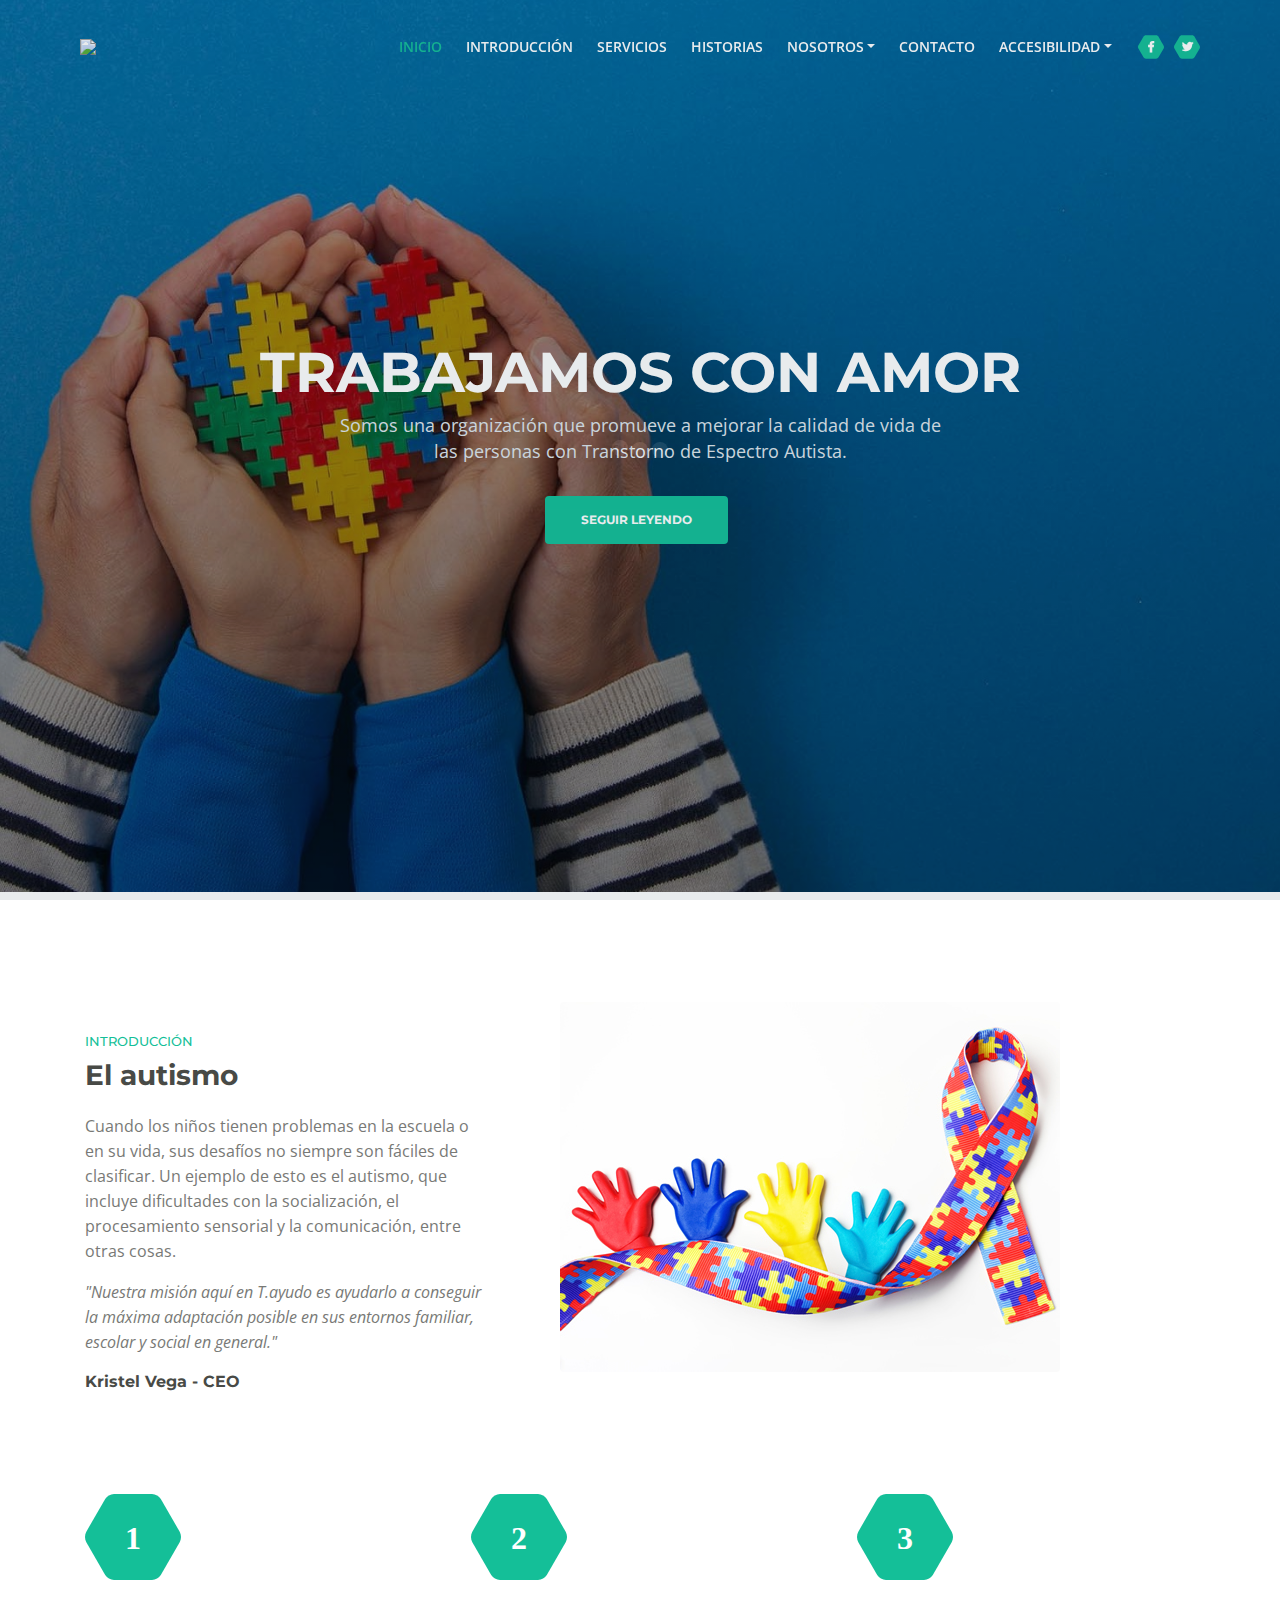
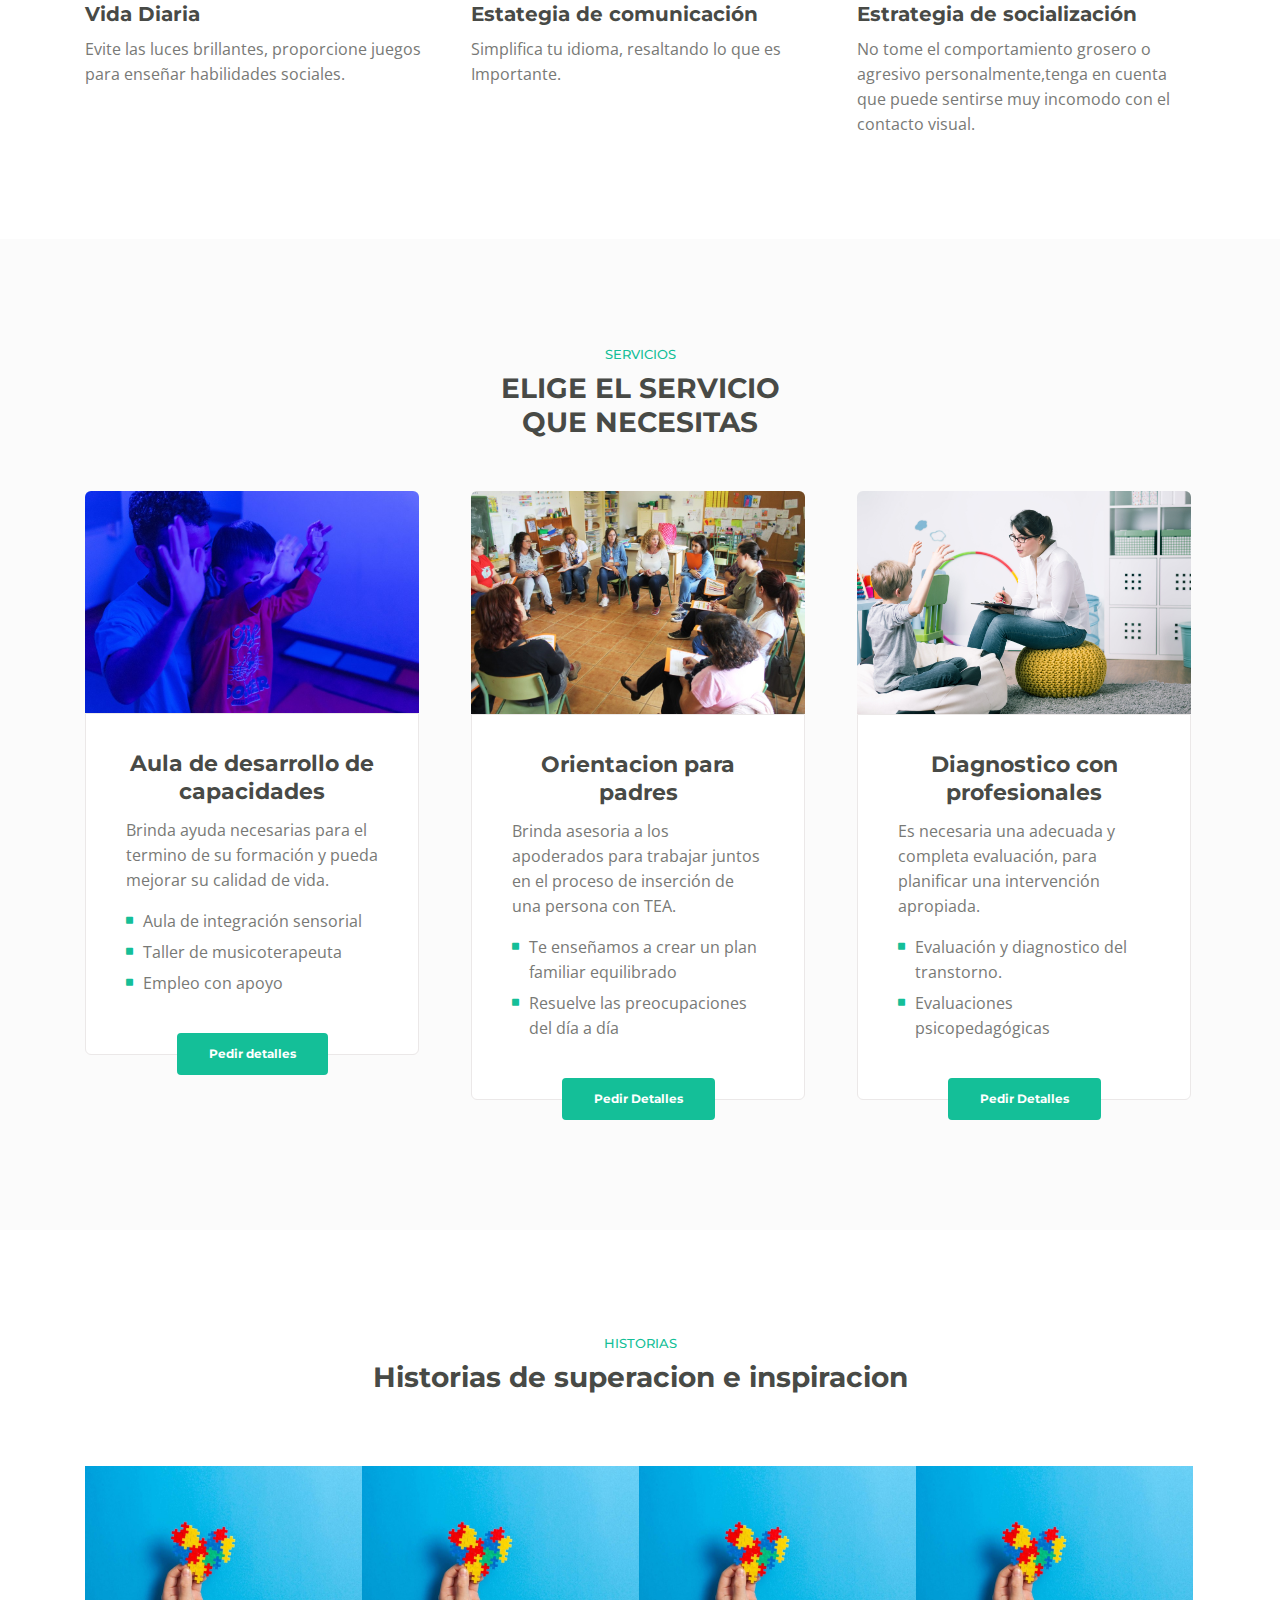
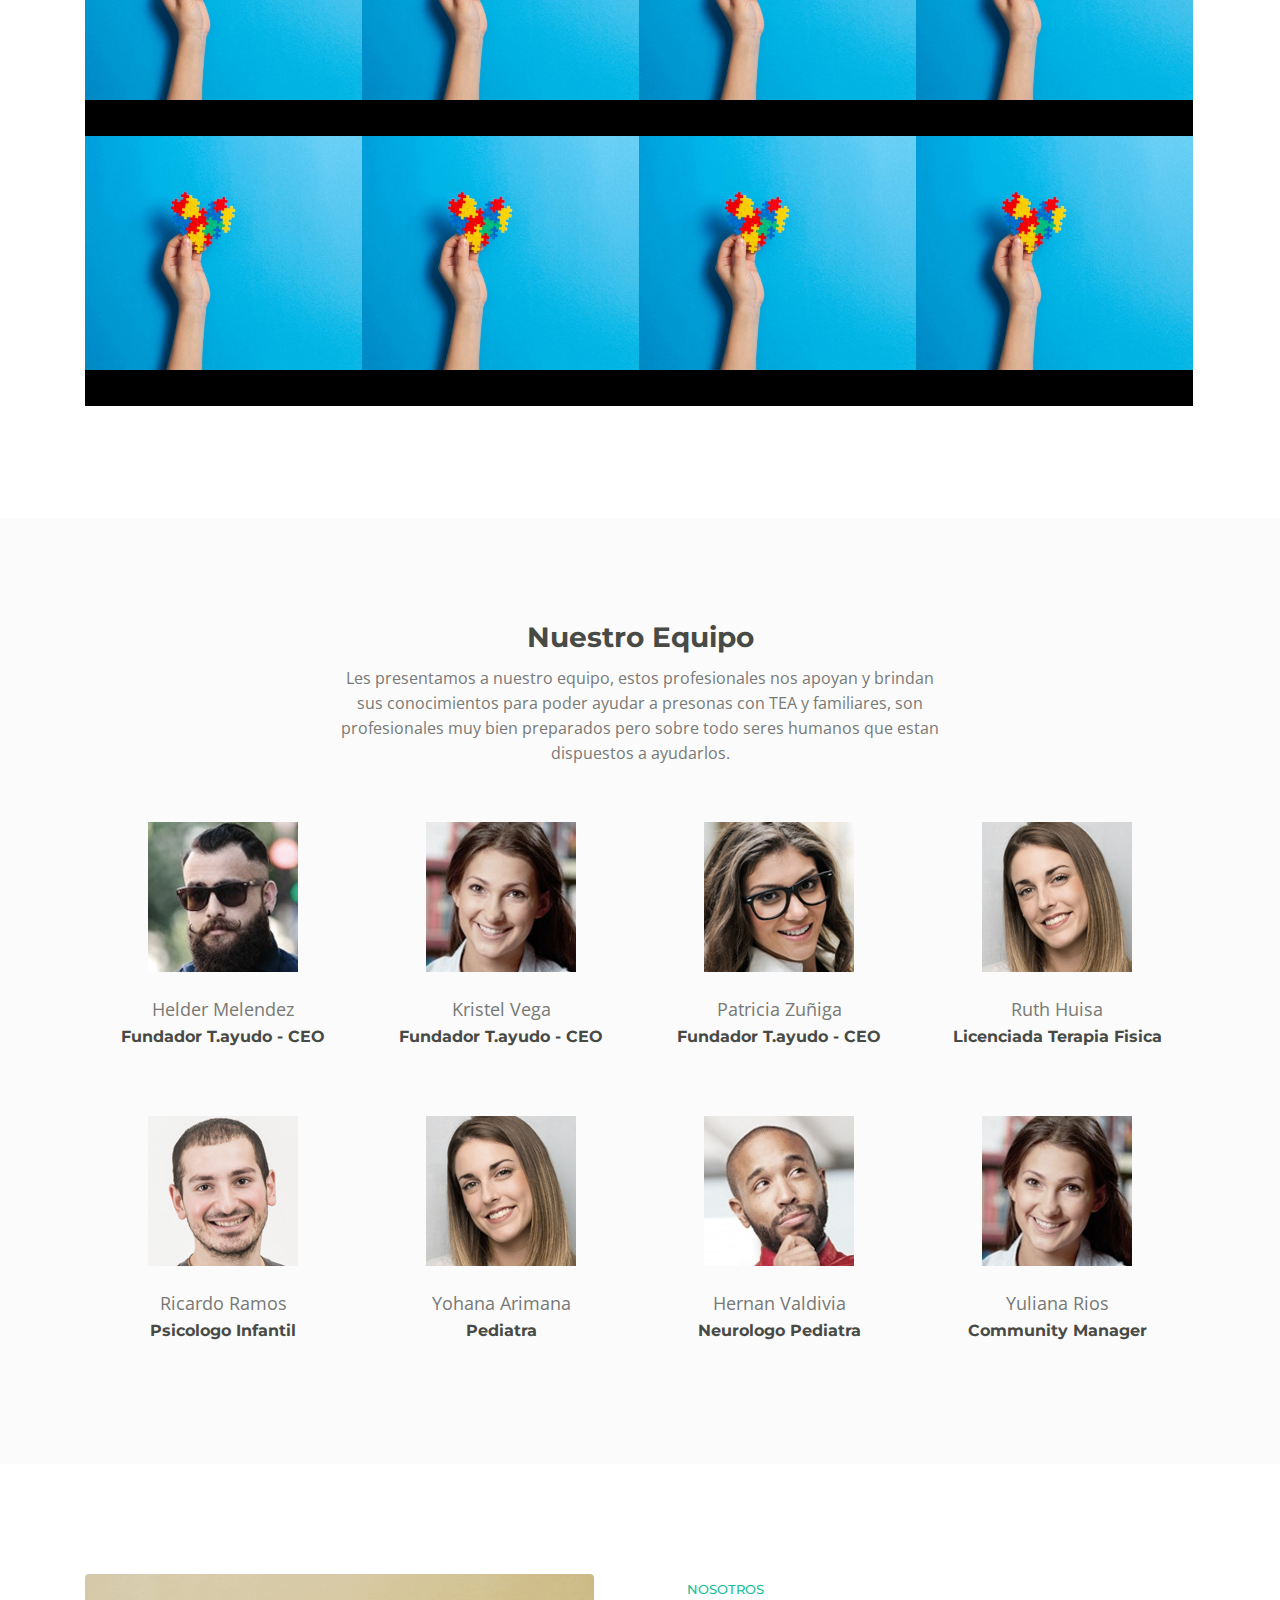
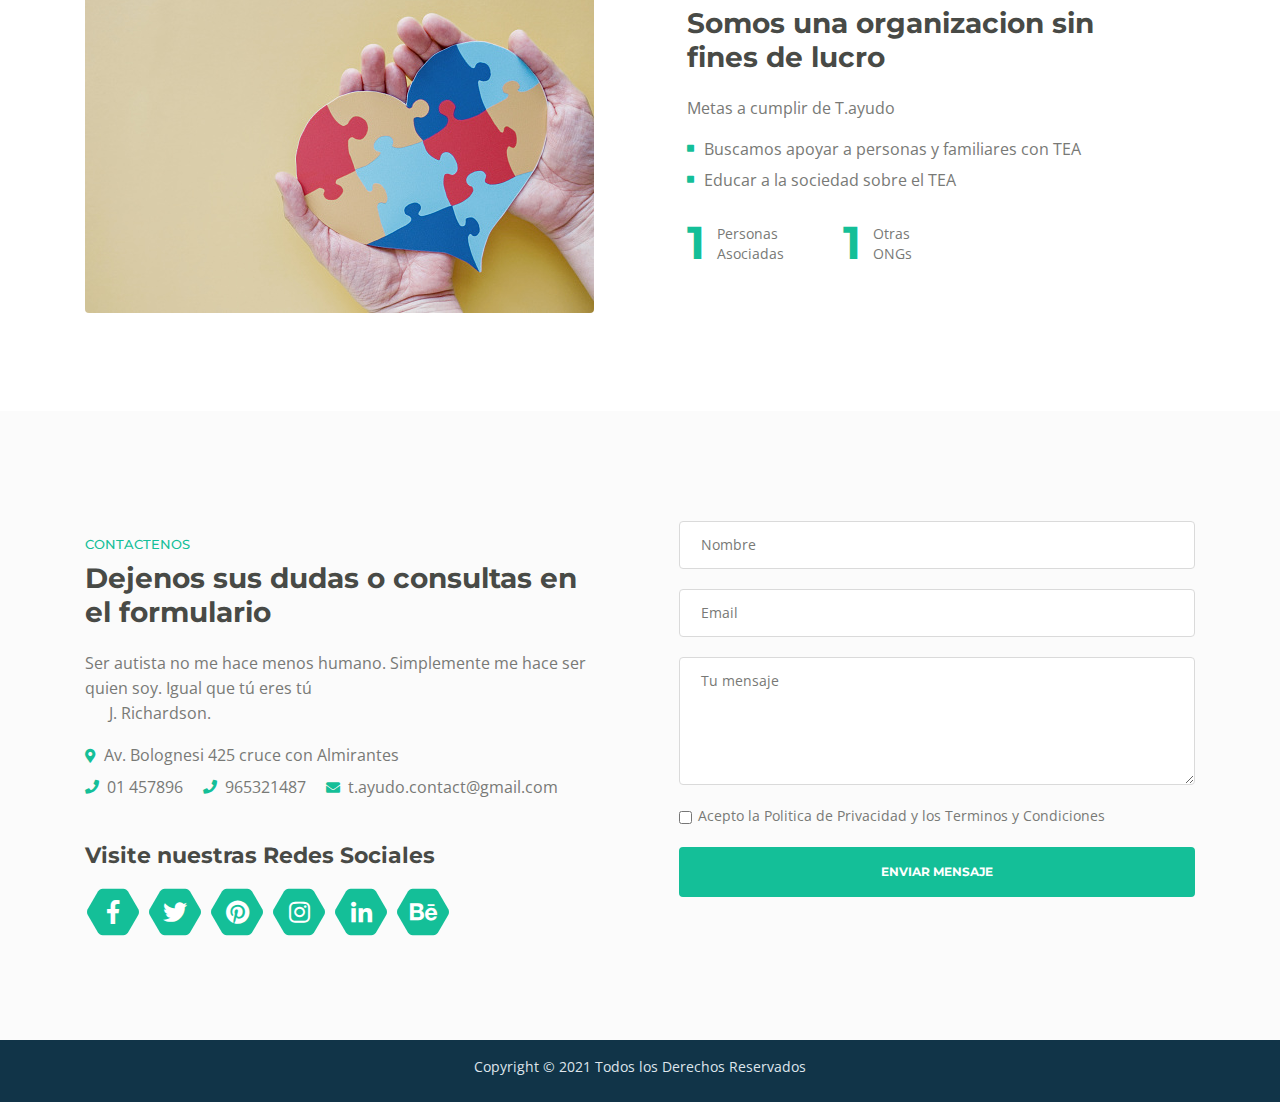
==== commit 3e6f6c55: "accesibilidad" ====
--- a/index.html
+++ b/index.html
@@ -18,6 +18,11 @@
 	<meta property="og:type" content="article" />
 
     
+    <!--Añadido kris-->
+    <link href="//netdna.bootstrapcdn.com/font-awesome/3.1.1/css/font-awesome.min.css" rel="stylesheet" type="text/css">
+    <link href="//netdna.bootstrapcdn.com/font-awesome/3.1.1/css/font-awesome-ie7.min.css" rel="stylesheet" type="text/css">
+    <link href='https://fonts.googleapis.com/css?family=Titillium+Web&subset=latin,latin-ext' rel='stylesheet' type='text/css'>
+    <!--Fin Añadido kris-->
 
     <!-- Website Title -->
     <title>T.ayudo Ong</title>
@@ -65,10 +70,10 @@
         <div class="collapse navbar-collapse" id="navbarsExampleDefault">
             <ul class="navbar-nav ml-auto">
                 <li class="nav-item">
-                    <a class="nav-link page-scroll" href="#header">HOME <span class="sr-only">(current)</span></a>
+                    <a class="nav-link page-scroll" href="#header">INICIO <span class="sr-only">(current)</span></a>
                 </li>
                 <li class="nav-item">
-                    <a class="nav-link page-scroll" href="#intro">INTRO</a>
+                    <a class="nav-link page-scroll" href="#intro">INTRODUCCIÓN</a>
                 </li>
                 <li class="nav-item">
                     <a class="nav-link page-scroll" href="#services">SERVICIOS</a>
@@ -91,6 +96,23 @@
                 <li class="nav-item">
                     <a class="nav-link page-scroll" href="#contact">CONTACTO</a>
                 </li>
+
+                   <!--Añadido kris-->
+                   <li class="nav-item dropdown">
+                    <a class="nav-link dropdown-toggle page-scroll" href="#about" id="navbarDropdown" role="button" aria-haspopup="true" aria-expanded="false">ACCESIBILIDAD</a>
+                    <div class="dropdown-menu" aria-labelledby="navbarDropdown">
+                        <a class="dropdown-item" href="terms-conditions.html"><span class=" icon-font icon-large">Texto normal</span></a>
+                        <div class="dropdown-items-divide-hr"></div>
+                        <a class="dropdown-item" href="privacy-policy.html"><span class="icon-superscript icon-large">Texto grande</span></a>
+                        <div class="dropdown-items-divide-hr"></div>
+                        <a class="dropdown-item" href="privacy-policy.html"><span class=" icon-subscript icon-large">Texto peque&ntilde;o</span></a>
+                        <div class="dropdown-items-divide-hr"></div>
+                        <a class="dropdown-item" href="privacy-policy.html"><span class=" icon-adjust icon-large">Contraste</span></a>
+                        <div class="dropdown-items-divide-hr"></div>
+                        <a class="dropdown-item" href="privacy-policy.html"><span class="icon-flag-checkered icon-large">Escala grises</span></a>
+                    </div>
+                </li>
+                <!--Fin Añadido kris-->
             </ul>
             <span class="nav-item social-icons">
                 <span class="fa-stack">
@@ -168,7 +190,7 @@
                     <div class="card">
                         <span class="fa-stack">
                             <span class="hexagon"></span>
-                            <i class="fas fa-binoculars fa-stack-1x"></i>
+                            <i class="fas  fa-stack-1x">1</i>
                         </span>
                         <div class="card-body">
                             <h4 class="card-title">Vida Diaria</h4>
@@ -181,7 +203,7 @@
                     <div class="card">
                         <span class="fa-stack">
                             <span class="hexagon"></span>
-                            <i class="fas fa-list-alt fa-stack-1x"></i>
+                            <i class="fas fa-stack-1x">2</i>
                         </span>
                         <div class="card-body">
                             <h4 class="card-title">Estategia de comunicación</h4>
@@ -194,7 +216,7 @@
                     <div class="card">
                         <span class="fa-stack">
                             <span class="hexagon"></span>
-                            <i class="fas fa-chart-pie fa-stack-1x"></i>
+                            <i class="fas fa-stack-1x">3</i>
                         </span>
                         <div class="card-body">
                             <h4 class="card-title">Estrategia de socialización</h4>
@@ -370,7 +392,7 @@
                      síndrome de Asperger. “Sé que he dicho o publicado cosas raras, pero es simplemente la forma en que funciona mi cerebro. A cualquiera que haya ofendido 
                      simplemente quiero decirle: reinventé los coches eléctricos y estoy enviando gente a Marte en un cohete, ¿creyeron que iba a ser un tipo relajado y normal?</p>
                 
-                 <a class="btn-outline-reg mfp-close as-button" href="#projects">BACK</a> 
+                 <a class="btn-outline-reg mfp-close as-button" href="#projects">Volver Atrás</a> 
             </div> <!-- end of col -->
         </div> <!-- end of row -->
     </div> <!-- end of lightbox-basic -->
@@ -390,7 +412,7 @@
                     el cual lo diagnosticaron a una edad tardía. Y dijo que eso le hizo entender por qué fue un solitario que nunca encajaba en ningún sitio, que solía 
                     tener problemas y causarlos a otros, sobre todo en la infancia. Tuvo que lidiar con la ira y con dificultades a la hora de conectar con los demás. Pero el actor ha 
                     asegurado que tener esta alteración neurológica ha sido en parte una ventaja, pues le ha conferido una memoria portentosa.</p>
-                <a class="btn-outline-reg mfp-close as-button" href="#projects">BACK</a> 
+                <a class="btn-outline-reg mfp-close as-button" href="#projects">Volver Atrás</a> 
             </div> <!-- end of col -->
         </div> <!-- end of row -->
     </div> <!-- end of lightbox-basic -->
@@ -413,7 +435,7 @@
                     "Cuando los que te odian van detrás de tu aspecto y tus diferencias, significa que no tienen nada más que hacer. Y entonces sabes que estás ganando. Tengo Asperger 
                     y eso significa que a veces soy un poco diferente de la norma. Y, dadas las circunstancias adecuadas, ser diferente es un superpoder", afirma.
                     </p>
-                <a class="btn-outline-reg mfp-close as-button" href="#projects">BACK</a> 
+                <a class="btn-outline-reg mfp-close as-button" href="#projects">Volver Atrás</a> 
             </div> <!-- end of col -->
         </div> <!-- end of row -->
     </div> <!-- end of lightbox-basic -->
@@ -433,7 +455,7 @@
                 <p>La cantante Courtney Love, viuda del líder de Nirvana Kurt Cobain y madre de su única hija, explica en su biografía, Dirty Blonde:
                      The Diaries of Courtney Love (2006), que a los 9 años se lo diagnosticaron. Su juventud fue complicada, con conflictos familiares 
                      y expulsiones de varios colegios. Y en los noventa triunfó como vocalista del grupo Hole.</p>
-               <a class="btn-outline-reg mfp-close as-button" href="#projects">BACK</a> 
+               <a class="btn-outline-reg mfp-close as-button" href="#projects">Volver Atrás</a> 
             </div> <!-- end of col -->
         </div> <!-- end of row -->
     </div> <!-- end of lightbox-basic -->
@@ -454,7 +476,7 @@
                     interesado en los estudios y con comportamientos excéntricos sus padres lo llevaron a una evaluación médica, fue diagnosticado
                      como portador del Síndrome de Asperger, en la clasificación actual (Manual Diagnóstico y Estadístico de las Enfermedades Mentales 5ª. Edición)
                       esta enfermedad está incluida en el grupo de Trastornos del Espectro Autista. </p>
-                <a class="btn-outline-reg mfp-close as-button" href="#projects">BACK</a> 
+                <a class="btn-outline-reg mfp-close as-button" href="#projects">Volver Atrás</a> 
             </div> <!-- end of col -->
         </div> <!-- end of row -->
     </div> <!-- end of lightbox-basic -->
@@ -474,7 +496,7 @@
                      Tenía una falta de reconocimiento en la mirada, no comía y dormía a medida que pasaban los días, reconocimos más “signos de alarma” del 
                      autismo, como comportamientos repetitivos, retrasos en el habla y la audición, y otros” expreso la madre Mary Elizabet.</p>
                <p>Declaracion de la madre</p>
-                <a class="btn-outline-reg mfp-close as-button" href="#projects">BACK</a> 
+                <a class="btn-outline-reg mfp-close as-button" href="#projects">Volver Atrás</a> 
             </div> <!-- end of col -->
         </div> <!-- end of row -->
     </div> <!-- end of lightbox-basic -->
@@ -498,7 +520,7 @@
                       del habla, las dificultades de comunicación, y la sensibilidad a los sonidos fuertes y otros problemas 
                       relacionados con los sentidos. Alexis también tuvo que lidiar con el acoso escolar debido a sus diferencias.
                        Afortunadamente, su familia siempre fue una fuente de fuerza e inspiración para ella</p>
-                <a class="btn-outline-reg mfp-close as-button" href="#projects">BACK</a> 
+                <a class="btn-outline-reg mfp-close as-button" href="#projects">Volver Atrás</a> 
             </div> <!-- end of col -->
         </div> <!-- end of row -->
     </div> <!-- end of lightbox-basic -->
@@ -523,7 +545,7 @@
                     
                     Se puede organizar y estar “disponible” para todo lo que Andy requiere: ayudarlo en las tareas del colegio, asistir a las reuniones con los profesores, a las consultas, a las terapias, etcétera. 
                     </p>
-               <a class="btn-outline-reg mfp-close as-button" href="#projects">BACK</a> 
+               <a class="btn-outline-reg mfp-close as-button" href="#projects">Volver Atrás</a> 
             </div> <!-- end of col -->
         </div> <!-- end of row -->
     </div> <!-- end of lightbox-basic -->
@@ -780,7 +802,7 @@
         <div class="container">
             <div class="row">
                 <div class="col-lg-12">
-                    <p class="p-small">Copyright © 2020 Todos los Derechos Reservados</p>
+                    <p class="p-small">Copyright © 2021 Todos los Derechos Reservados</p>
                 </div> <!-- end of col -->
             </div> <!-- enf of row -->
         </div> <!-- end of container -->
